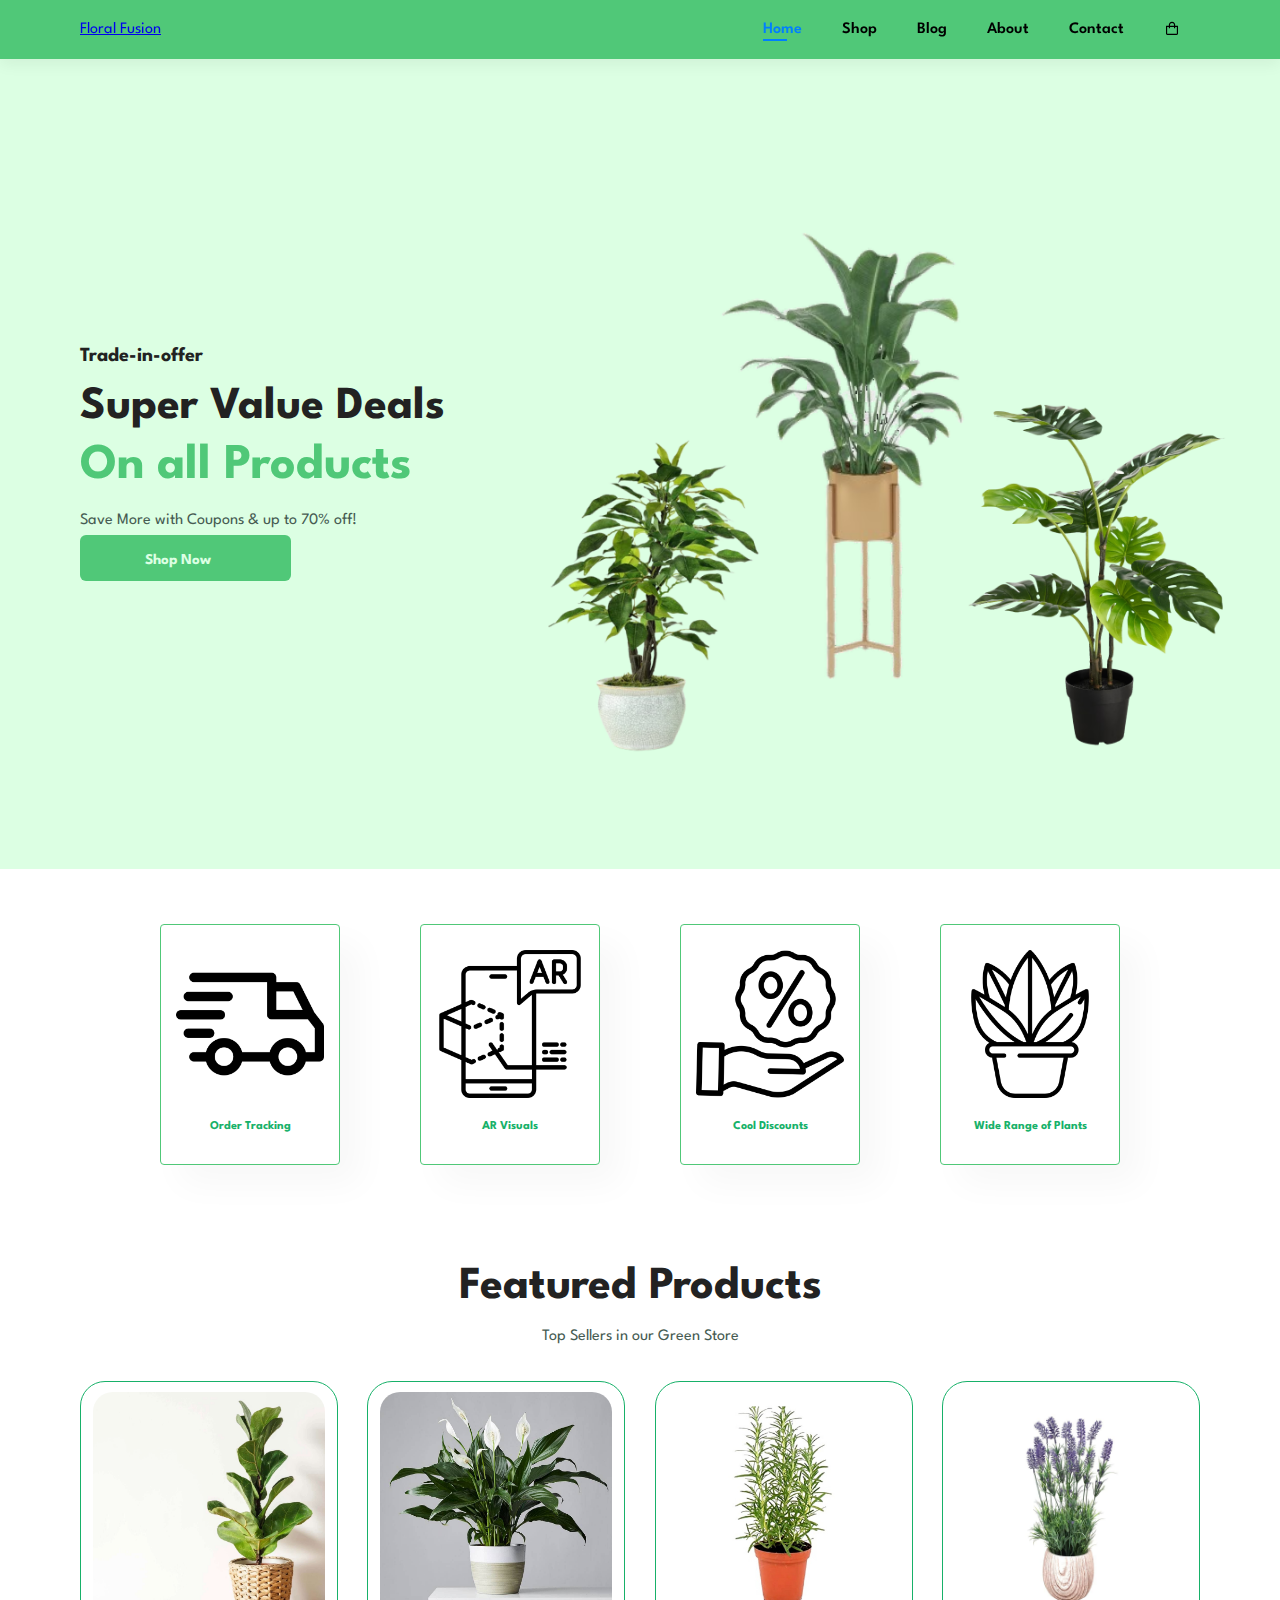
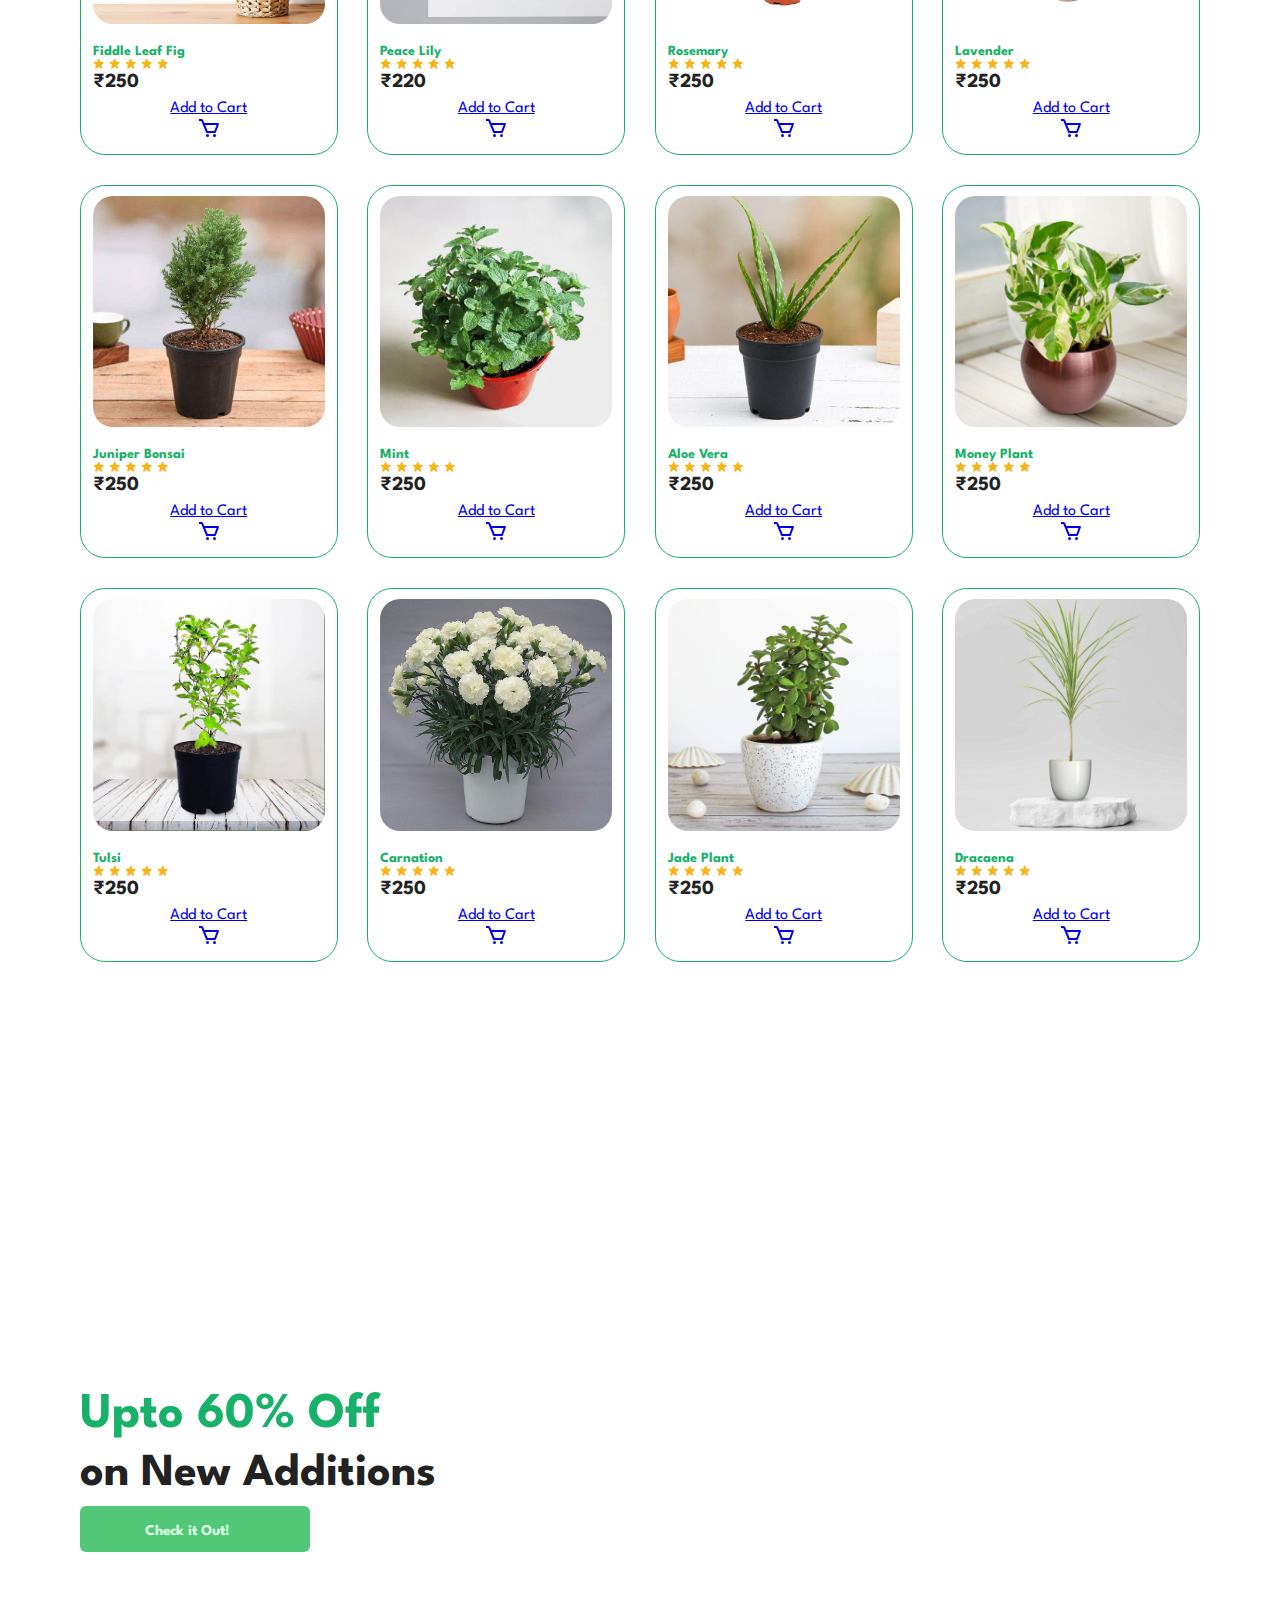
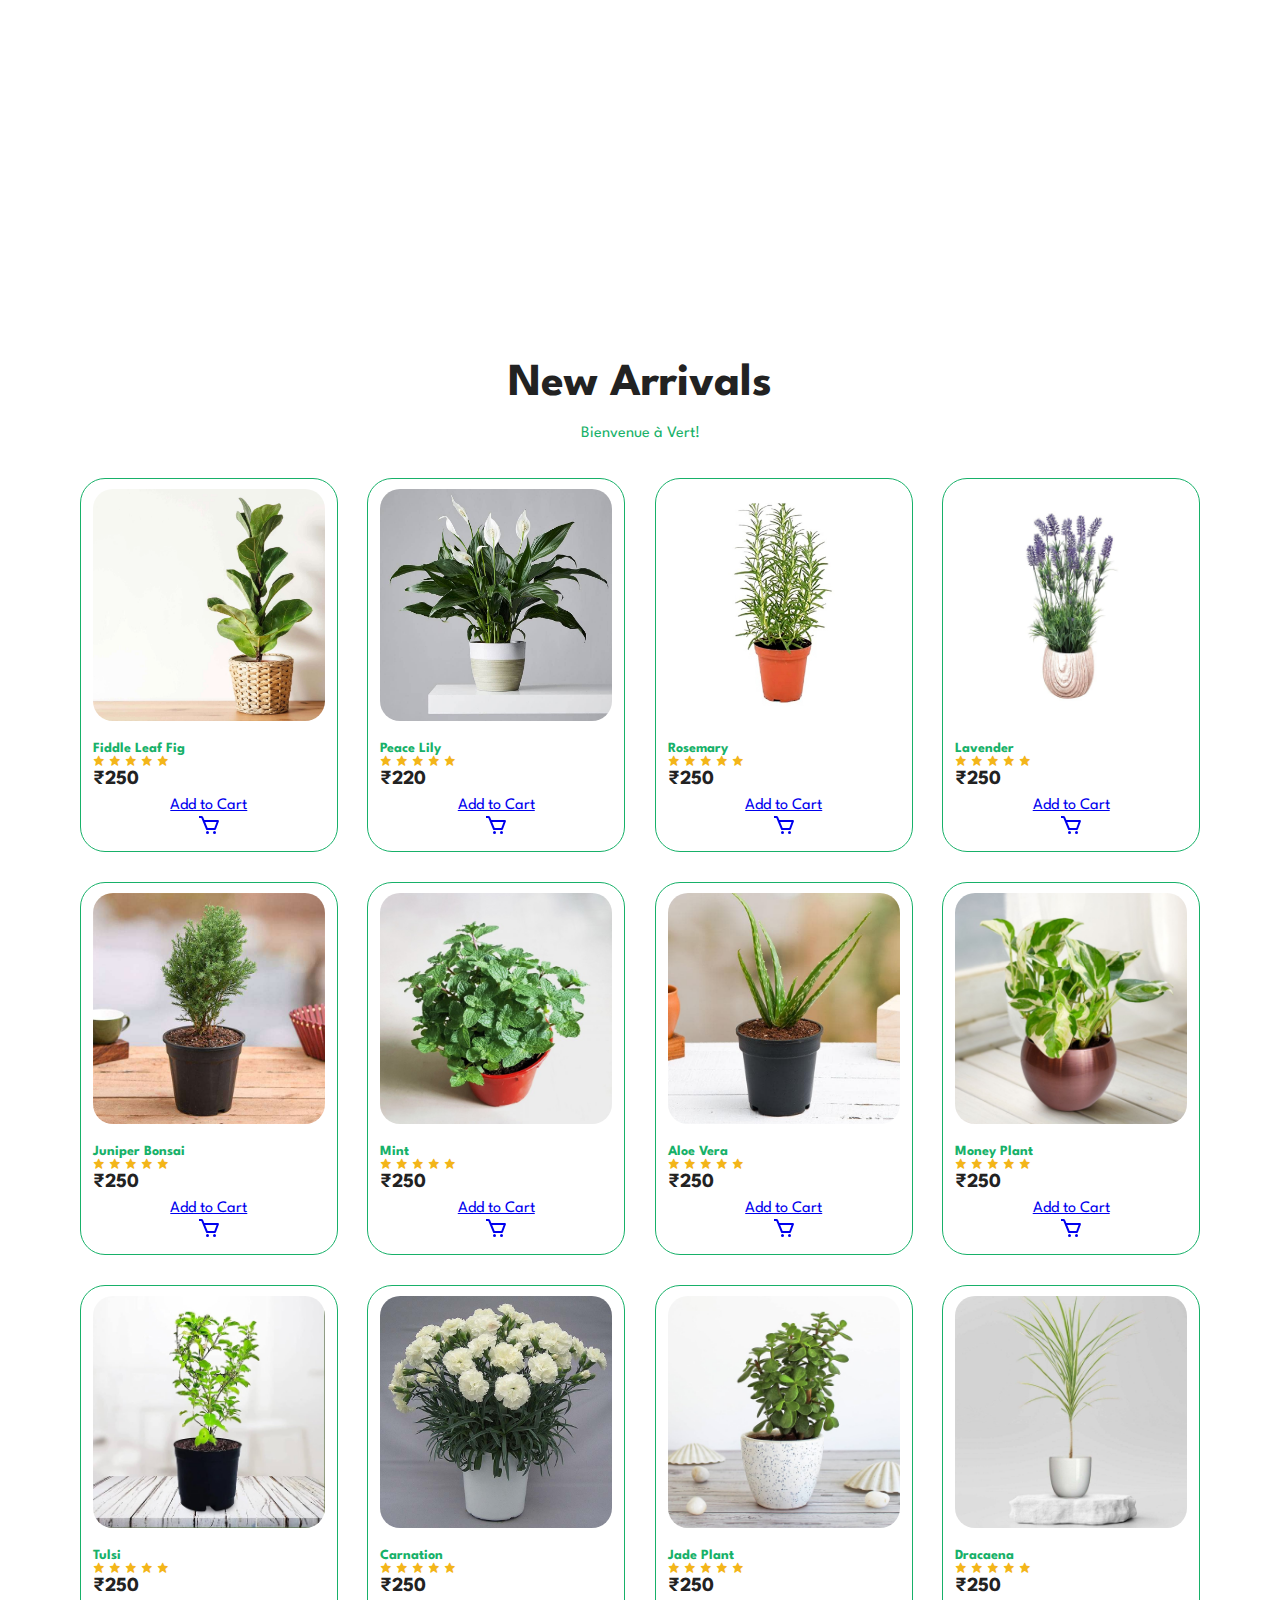
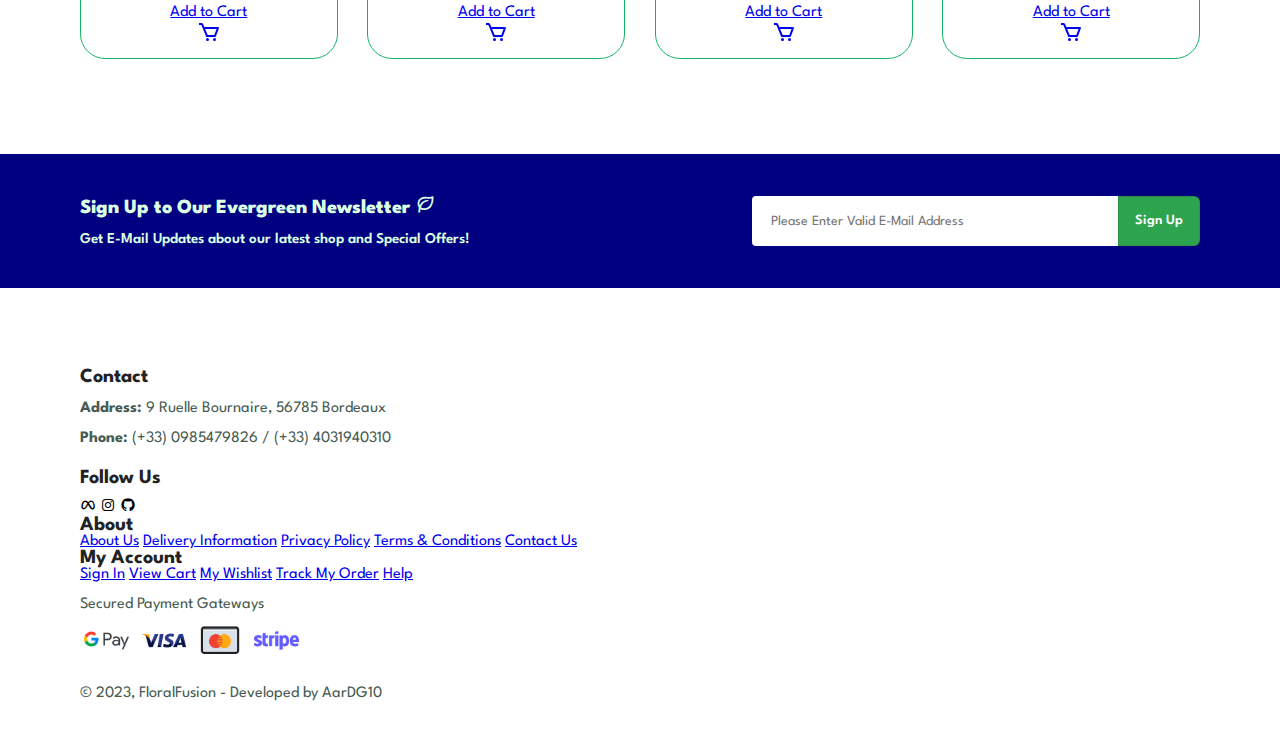
==== index.html @ 6af51155 "Landing Page Yet to be Updated (Footer Issues)" ====
<!DOCTYPE html>
<html lang="en">

<head>
    <meta charset="UTF-8">
    <meta name="viewport" content="width=device-width, initial-scale=1.0">
    <title>FloralFusion</title>
    <link rel="stylesheet" href="CSS/style.css">
    <link href='https://unpkg.com/boxicons@2.1.4/css/boxicons.min.css' rel='stylesheet'>
</head>

<body>
    <section id="header">
        <a href="#" class="logo">Floral Fusion</a> <!--Insert Logo Here-->
        <div>
            <ul id="navbar">
                <li><a class="active" href="index.html">Home</a></li>
                <li><a href="shop.html">Shop</a></li>
                <li><a href="blog.html">Blog</a></li>
                <li><a href="about.html">About</a></li>
                <li><a href="contact.html">Contact</a></li>
                <li><a href="cart.html"><i class='bx bx-shopping-bag'></i></a></li>
            </ul>
        </div>
    </section>
    <section id="hero" style="background-image: url(Images/Vert-home\ \(1\).png);">
        <h4>Trade-in-offer</h4>
        <h2>Super Value Deals</h2>
        <h1>On all Products</h1>
        <p>Save More with Coupons & up to 70% off!</p>
        <button>Shop Now</button>
    </section>
    <script src="JS/script.js"></script>
    <section id="feature" class="section-p1">
        <div class="fe-box">
            <img src="Images/delivery.png"> <!--Images Subject to change as per contriutors preference-->
            <h6>Order Tracking</h6>
        </div>
        <div class="fe-box">
            <img src="Images/augmented-reality.png">
            <h6>AR Visuals</h6>
        </div>
        <div class="fe-box">
            <img src="Images/offer.png">
            <h6>Cool Discounts</h6>
        </div>
        <div class="fe-box">
            <img src="Images/plant.png">
            <h6>Wide Range of Plants</h6>
        </div>
    </section>
    <section id="product1" class="section-p1">
        <h2>Featured Products</h2>
        <p>Top Sellers in our Green Store</p>
        <div class="pro-container">
            <div class="pro">
                <img src="Images/Plant-Items/Plant1.jpg">
                <div class="des">
                    <h5>Fiddle Leaf Fig</h5>
                    <div class="star">
                        <i class='bx bxs-star'></i>
                        <i class='bx bxs-star'></i>
                        <i class='bx bxs-star'></i>
                        <i class='bx bxs-star'></i>
                        <i class='bx bxs-star'></i>
                    </div>
                    <h4>₹250</h4>
                </div>
                <a href="#">Add to Cart<br><svg xmlns="http://www.w3.org/2000/svg" width="24" height="24" viewBox="0 0 24 24">   <!--Used Cart SVG-->
                        <path fill="currentColor"
                            d="M21.822 7.431A1 1 0 0 0 21 7H7.333L6.179 4.23A1.994 1.994 0 0 0 4.333 3H2v2h2.333l4.744 11.385A1 1 0 0 0 10 17h8c.417 0 .79-.259.937-.648l3-8a1 1 0 0 0-.115-.921zM17.307 15h-6.64l-2.5-6h11.39l-2.25 6z" />
                        <circle cx="10.5" cy="19.5" r="1.5" fill="currentColor" />
                        <circle cx="17.5" cy="19.5" r="1.5" fill="currentColor" />
                    </svg>
                </a>
            </div>
            <div class="pro">
                <img src="Images/Plant-Items/Plant2.jpg">
                <div class="des">
                    <h5>Peace Lily</h5>
                    <div class="star">
                        <i class='bx bxs-star'></i>
                        <i class='bx bxs-star'></i>
                        <i class='bx bxs-star'></i>
                        <i class='bx bxs-star'></i>
                        <i class='bx bxs-star'></i>
                    </div>
                    <h4>₹220</h4>
                </div>
                <a href="#">Add to Cart<br><svg xmlns="http://www.w3.org/2000/svg" width="24" height="24" viewBox="0 0 24 24">   <!--Used Cart SVG-->
                        <path fill="currentColor"
                            d="M21.822 7.431A1 1 0 0 0 21 7H7.333L6.179 4.23A1.994 1.994 0 0 0 4.333 3H2v2h2.333l4.744 11.385A1 1 0 0 0 10 17h8c.417 0 .79-.259.937-.648l3-8a1 1 0 0 0-.115-.921zM17.307 15h-6.64l-2.5-6h11.39l-2.25 6z" />
                        <circle cx="10.5" cy="19.5" r="1.5" fill="currentColor" />
                        <circle cx="17.5" cy="19.5" r="1.5" fill="currentColor" />
                    </svg>
                </a>
            </div>
            <div class="pro">
                <img src="Images/Plant-Items/Plant3.jpg">
                <div class="des">
                    <h5>Rosemary</h5>
                    <div class="star">
                        <i class='bx bxs-star'></i>
                        <i class='bx bxs-star'></i>
                        <i class='bx bxs-star'></i>
                        <i class='bx bxs-star'></i>
                        <i class='bx bxs-star'></i>
                    </div>
                    <h4>₹250</h4>
                </div>
                <a href="#">Add to Cart<br><svg xmlns="http://www.w3.org/2000/svg" width="24" height="24" viewBox="0 0 24 24">   <!--Used Cart SVG-->
                        <path fill="currentColor"
                            d="M21.822 7.431A1 1 0 0 0 21 7H7.333L6.179 4.23A1.994 1.994 0 0 0 4.333 3H2v2h2.333l4.744 11.385A1 1 0 0 0 10 17h8c.417 0 .79-.259.937-.648l3-8a1 1 0 0 0-.115-.921zM17.307 15h-6.64l-2.5-6h11.39l-2.25 6z" />
                        <circle cx="10.5" cy="19.5" r="1.5" fill="currentColor" />
                        <circle cx="17.5" cy="19.5" r="1.5" fill="currentColor" />
                    </svg>
                </a>
            </div>
            <div class="pro">
                <img src="Images/Plant-Items/Plant4.jpg">
                <div class="des">
                    <h5>Lavender</h5>
                    <div class="star">
                        <i class='bx bxs-star'></i>
                        <i class='bx bxs-star'></i>
                        <i class='bx bxs-star'></i>
                        <i class='bx bxs-star'></i>
                        <i class='bx bxs-star'></i>
                    </div>
                    <h4>₹250</h4>
                </div>
                <a href="#">Add to Cart<br><svg xmlns="http://www.w3.org/2000/svg" width="24" height="24" viewBox="0 0 24 24">   <!--Used Cart SVG-->
                        <path fill="currentColor"
                            d="M21.822 7.431A1 1 0 0 0 21 7H7.333L6.179 4.23A1.994 1.994 0 0 0 4.333 3H2v2h2.333l4.744 11.385A1 1 0 0 0 10 17h8c.417 0 .79-.259.937-.648l3-8a1 1 0 0 0-.115-.921zM17.307 15h-6.64l-2.5-6h11.39l-2.25 6z" />
                        <circle cx="10.5" cy="19.5" r="1.5" fill="currentColor" />
                        <circle cx="17.5" cy="19.5" r="1.5" fill="currentColor" />
                    </svg>
                </a>
            </div>
            <div class="pro">
                <img src="Images/Plant-Items/Plant5.jpg">
                <div class="des">
                    <h5>Juniper Bonsai</h5>
                    <div class="star">
                        <i class='bx bxs-star'></i>
                        <i class='bx bxs-star'></i>
                        <i class='bx bxs-star'></i>
                        <i class='bx bxs-star'></i>
                        <i class='bx bxs-star'></i>
                    </div>
                    <h4>₹250</h4>
                </div>
                <a href="#">Add to Cart<br><svg xmlns="http://www.w3.org/2000/svg" width="24" height="24" viewBox="0 0 24 24">   <!--Used Cart SVG-->
                        <path fill="currentColor"
                            d="M21.822 7.431A1 1 0 0 0 21 7H7.333L6.179 4.23A1.994 1.994 0 0 0 4.333 3H2v2h2.333l4.744 11.385A1 1 0 0 0 10 17h8c.417 0 .79-.259.937-.648l3-8a1 1 0 0 0-.115-.921zM17.307 15h-6.64l-2.5-6h11.39l-2.25 6z" />
                        <circle cx="10.5" cy="19.5" r="1.5" fill="currentColor" />
                        <circle cx="17.5" cy="19.5" r="1.5" fill="currentColor" />
                    </svg>
                </a>
            </div>
            <div class="pro">
                <img src="Images/Plant-Items/Plant6.jpg">
                <div class="des">
                    <h5>Mint</h5>
                    <div class="star">
                        <i class='bx bxs-star'></i>
                        <i class='bx bxs-star'></i>
                        <i class='bx bxs-star'></i>
                        <i class='bx bxs-star'></i>
                        <i class='bx bxs-star'></i>
                    </div>
                    <h4>₹250</h4>
                </div>
                <a href="#">Add to Cart<br><svg xmlns="http://www.w3.org/2000/svg" width="24" height="24" viewBox="0 0 24 24">   <!--Used Cart SVG-->
                        <path fill="currentColor"
                            d="M21.822 7.431A1 1 0 0 0 21 7H7.333L6.179 4.23A1.994 1.994 0 0 0 4.333 3H2v2h2.333l4.744 11.385A1 1 0 0 0 10 17h8c.417 0 .79-.259.937-.648l3-8a1 1 0 0 0-.115-.921zM17.307 15h-6.64l-2.5-6h11.39l-2.25 6z" />
                        <circle cx="10.5" cy="19.5" r="1.5" fill="currentColor" />
                        <circle cx="17.5" cy="19.5" r="1.5" fill="currentColor" />
                    </svg>
                </a>
            </div>
            <div class="pro">
                <img src="Images/Plant-Items/Plant7.jpg">
                <div class="des">
                    <h5>Aloe Vera</h5>
                    <div class="star">
                        <i class='bx bxs-star'></i>
                        <i class='bx bxs-star'></i>
                        <i class='bx bxs-star'></i>
                        <i class='bx bxs-star'></i>
                        <i class='bx bxs-star'></i>
                    </div>
                    <h4>₹250</h4>
                </div>
                <a href="#">Add to Cart<br><svg xmlns="http://www.w3.org/2000/svg" width="24" height="24" viewBox="0 0 24 24">   <!--Used Cart SVG-->
                        <path fill="currentColor"
                            d="M21.822 7.431A1 1 0 0 0 21 7H7.333L6.179 4.23A1.994 1.994 0 0 0 4.333 3H2v2h2.333l4.744 11.385A1 1 0 0 0 10 17h8c.417 0 .79-.259.937-.648l3-8a1 1 0 0 0-.115-.921zM17.307 15h-6.64l-2.5-6h11.39l-2.25 6z" />
                        <circle cx="10.5" cy="19.5" r="1.5" fill="currentColor" />
                        <circle cx="17.5" cy="19.5" r="1.5" fill="currentColor" />
                    </svg>
                </a>
            </div>
            <div class="pro">
                <img src="Images/Plant-Items/Plant8.jpg">
                <div class="des">
                    <h5>Money Plant</h5>
                    <div class="star">
                        <i class='bx bxs-star'></i>
                        <i class='bx bxs-star'></i>
                        <i class='bx bxs-star'></i>
                        <i class='bx bxs-star'></i>
                        <i class='bx bxs-star'></i>
                    </div>
                    <h4>₹250</h4>
                </div>
                <a href="#">Add to Cart<br><svg xmlns="http://www.w3.org/2000/svg" width="24" height="24" viewBox="0 0 24 24">   <!--Used Cart SVG-->
                        <path fill="currentColor"
                            d="M21.822 7.431A1 1 0 0 0 21 7H7.333L6.179 4.23A1.994 1.994 0 0 0 4.333 3H2v2h2.333l4.744 11.385A1 1 0 0 0 10 17h8c.417 0 .79-.259.937-.648l3-8a1 1 0 0 0-.115-.921zM17.307 15h-6.64l-2.5-6h11.39l-2.25 6z" />
                        <circle cx="10.5" cy="19.5" r="1.5" fill="currentColor" />
                        <circle cx="17.5" cy="19.5" r="1.5" fill="currentColor" />
                    </svg>
                </a>
            </div>
            <div class="pro">
                <img src="Images/Plant-Items/Plant9.jpg">
                <div class="des">
                    <h5>Tulsi</h5>
                    <div class="star">
                        <i class='bx bxs-star'></i>
                        <i class='bx bxs-star'></i>
                        <i class='bx bxs-star'></i>
                        <i class='bx bxs-star'></i>
                        <i class='bx bxs-star'></i>
                    </div>
                    <h4>₹250</h4>
                </div>
                <a href="#">Add to Cart<br><svg xmlns="http://www.w3.org/2000/svg" width="24" height="24" viewBox="0 0 24 24">   <!--Used Cart SVG-->
                        <path fill="currentColor"
                            d="M21.822 7.431A1 1 0 0 0 21 7H7.333L6.179 4.23A1.994 1.994 0 0 0 4.333 3H2v2h2.333l4.744 11.385A1 1 0 0 0 10 17h8c.417 0 .79-.259.937-.648l3-8a1 1 0 0 0-.115-.921zM17.307 15h-6.64l-2.5-6h11.39l-2.25 6z" />
                        <circle cx="10.5" cy="19.5" r="1.5" fill="currentColor" />
                        <circle cx="17.5" cy="19.5" r="1.5" fill="currentColor" />
                    </svg>
                </a>
            </div>
            <div class="pro">
                <img src="Images/Plant-Items/Plant10.jpg">
                <div class="des">
                    <h5>Carnation</h5>
                    <div class="star">
                        <i class='bx bxs-star'></i>
                        <i class='bx bxs-star'></i>
                        <i class='bx bxs-star'></i>
                        <i class='bx bxs-star'></i>
                        <i class='bx bxs-star'></i>
                    </div>
                    <h4>₹250</h4>
                </div>
                <a href="#">Add to Cart<br><svg xmlns="http://www.w3.org/2000/svg" width="24" height="24" viewBox="0 0 24 24">   <!--Used Cart SVG-->
                        <path fill="currentColor"
                            d="M21.822 7.431A1 1 0 0 0 21 7H7.333L6.179 4.23A1.994 1.994 0 0 0 4.333 3H2v2h2.333l4.744 11.385A1 1 0 0 0 10 17h8c.417 0 .79-.259.937-.648l3-8a1 1 0 0 0-.115-.921zM17.307 15h-6.64l-2.5-6h11.39l-2.25 6z" />
                        <circle cx="10.5" cy="19.5" r="1.5" fill="currentColor" />
                        <circle cx="17.5" cy="19.5" r="1.5" fill="currentColor" />
                    </svg>
                </a>
            </div>
            <div class="pro">
                <img src="Images/Plant-Items/Plant11.jpg">
                <div class="des">
                    <h5>Jade Plant</h5>
                    <div class="star">
                        <i class='bx bxs-star'></i>
                        <i class='bx bxs-star'></i>
                        <i class='bx bxs-star'></i>
                        <i class='bx bxs-star'></i>
                        <i class='bx bxs-star'></i>
                    </div>
                    <h4>₹250</h4>
                </div>
                <a href="#">Add to Cart<br><svg xmlns="http://www.w3.org/2000/svg" width="24" height="24" viewBox="0 0 24 24">   <!--Used Cart SVG-->
                        <path fill="currentColor"
                            d="M21.822 7.431A1 1 0 0 0 21 7H7.333L6.179 4.23A1.994 1.994 0 0 0 4.333 3H2v2h2.333l4.744 11.385A1 1 0 0 0 10 17h8c.417 0 .79-.259.937-.648l3-8a1 1 0 0 0-.115-.921zM17.307 15h-6.64l-2.5-6h11.39l-2.25 6z" />
                        <circle cx="10.5" cy="19.5" r="1.5" fill="currentColor" />
                        <circle cx="17.5" cy="19.5" r="1.5" fill="currentColor" />
                    </svg>
                </a>
            </div>
            <div class="pro">
                <img src="Images/Plant-Items/Plant12.jpg">
                <div class="des">
                    <h5>Dracaena</h5>
                    <div class="star">
                        <i class='bx bxs-star'></i>
                        <i class='bx bxs-star'></i>
                        <i class='bx bxs-star'></i>
                        <i class='bx bxs-star'></i>
                        <i class='bx bxs-star'></i>
                    </div>
                    <h4>₹250</h4>
                </div>
                <a href="#">Add to Cart<br><svg xmlns="http://www.w3.org/2000/svg" width="24" height="24" viewBox="0 0 24 24">   <!--Used Cart SVG-->
                        <path fill="currentColor"
                            d="M21.822 7.431A1 1 0 0 0 21 7H7.333L6.179 4.23A1.994 1.994 0 0 0 4.333 3H2v2h2.333l4.744 11.385A1 1 0 0 0 10 17h8c.417 0 .79-.259.937-.648l3-8a1 1 0 0 0-.115-.921zM17.307 15h-6.64l-2.5-6h11.39l-2.25 6z" />
                        <circle cx="10.5" cy="19.5" r="1.5" fill="currentColor" />
                        <circle cx="17.5" cy="19.5" r="1.5" fill="currentColor" />
                    </svg>
                </a>
            </div>
        </div>
    </section>
    <section id="hero1" style="background-image: url(Images/New-Additions.png);">
        <h1>Upto 60% Off</h1>
        <h2>on New Additions</h2>
        <button>Check it Out!</button>
    </section>
    <section id="product1" class="section-p1">
        <h2>New Arrivals</h2>
        <p style="color:var(--dvert);">Bienvenue à Vert!</p>
        <div class="pro-container">
            <div class="pro">
                <img src="Images/Plant-Items/Plant1.jpg">
                <div class="des">
                    <h5>Fiddle Leaf Fig</h5>
                    <div class="star">
                        <i class='bx bxs-star'></i>
                        <i class='bx bxs-star'></i>
                        <i class='bx bxs-star'></i>
                        <i class='bx bxs-star'></i>
                        <i class='bx bxs-star'></i>
                    </div>
                    <h4>₹250</h4>
                </div>
                <a href="#">Add to Cart<br><svg xmlns="http://www.w3.org/2000/svg" width="24" height="24" viewBox="0 0 24 24">   <!--Used Cart SVG-->
                        <path fill="currentColor"
                            d="M21.822 7.431A1 1 0 0 0 21 7H7.333L6.179 4.23A1.994 1.994 0 0 0 4.333 3H2v2h2.333l4.744 11.385A1 1 0 0 0 10 17h8c.417 0 .79-.259.937-.648l3-8a1 1 0 0 0-.115-.921zM17.307 15h-6.64l-2.5-6h11.39l-2.25 6z" />
                        <circle cx="10.5" cy="19.5" r="1.5" fill="currentColor" />
                        <circle cx="17.5" cy="19.5" r="1.5" fill="currentColor" />
                    </svg>
                </a>
            </div>
            <div class="pro">
                <img src="Images/Plant-Items/Plant2.jpg">
                <div class="des">
                    <h5>Peace Lily</h5>
                    <div class="star">
                        <i class='bx bxs-star'></i>
                        <i class='bx bxs-star'></i>
                        <i class='bx bxs-star'></i>
                        <i class='bx bxs-star'></i>
                        <i class='bx bxs-star'></i>
                    </div>
                    <h4>₹220</h4>
                </div>
                <a href="#">Add to Cart<br><svg xmlns="http://www.w3.org/2000/svg" width="24" height="24" viewBox="0 0 24 24">   <!--Used Cart SVG-->
                        <path fill="currentColor"
                            d="M21.822 7.431A1 1 0 0 0 21 7H7.333L6.179 4.23A1.994 1.994 0 0 0 4.333 3H2v2h2.333l4.744 11.385A1 1 0 0 0 10 17h8c.417 0 .79-.259.937-.648l3-8a1 1 0 0 0-.115-.921zM17.307 15h-6.64l-2.5-6h11.39l-2.25 6z" />
                        <circle cx="10.5" cy="19.5" r="1.5" fill="currentColor" />
                        <circle cx="17.5" cy="19.5" r="1.5" fill="currentColor" />
                    </svg>
                </a>
            </div>
            <div class="pro">
                <img src="Images/Plant-Items/Plant3.jpg">
                <div class="des">
                    <h5>Rosemary</h5>
                    <div class="star">
                        <i class='bx bxs-star'></i>
                        <i class='bx bxs-star'></i>
                        <i class='bx bxs-star'></i>
                        <i class='bx bxs-star'></i>
                        <i class='bx bxs-star'></i>
                    </div>
                    <h4>₹250</h4>
                </div>
                <a href="#">Add to Cart<br><svg xmlns="http://www.w3.org/2000/svg" width="24" height="24" viewBox="0 0 24 24">   <!--Used Cart SVG-->
                        <path fill="currentColor"
                            d="M21.822 7.431A1 1 0 0 0 21 7H7.333L6.179 4.23A1.994 1.994 0 0 0 4.333 3H2v2h2.333l4.744 11.385A1 1 0 0 0 10 17h8c.417 0 .79-.259.937-.648l3-8a1 1 0 0 0-.115-.921zM17.307 15h-6.64l-2.5-6h11.39l-2.25 6z" />
                        <circle cx="10.5" cy="19.5" r="1.5" fill="currentColor" />
                        <circle cx="17.5" cy="19.5" r="1.5" fill="currentColor" />
                    </svg>
                </a>
            </div>
            <div class="pro">
                <img src="Images/Plant-Items/Plant4.jpg">
                <div class="des">
                    <h5>Lavender</h5>
                    <div class="star">
                        <i class='bx bxs-star'></i>
                        <i class='bx bxs-star'></i>
                        <i class='bx bxs-star'></i>
                        <i class='bx bxs-star'></i>
                        <i class='bx bxs-star'></i>
                    </div>
                    <h4>₹250</h4>
                </div>
                <a href="#">Add to Cart<br><svg xmlns="http://www.w3.org/2000/svg" width="24" height="24" viewBox="0 0 24 24">   <!--Used Cart SVG-->
                        <path fill="currentColor"
                            d="M21.822 7.431A1 1 0 0 0 21 7H7.333L6.179 4.23A1.994 1.994 0 0 0 4.333 3H2v2h2.333l4.744 11.385A1 1 0 0 0 10 17h8c.417 0 .79-.259.937-.648l3-8a1 1 0 0 0-.115-.921zM17.307 15h-6.64l-2.5-6h11.39l-2.25 6z" />
                        <circle cx="10.5" cy="19.5" r="1.5" fill="currentColor" />
                        <circle cx="17.5" cy="19.5" r="1.5" fill="currentColor" />
                    </svg>
                </a>
            </div>
            <div class="pro">
                <img src="Images/Plant-Items/Plant5.jpg">
                <div class="des">
                    <h5>Juniper Bonsai</h5>
                    <div class="star">
                        <i class='bx bxs-star'></i>
                        <i class='bx bxs-star'></i>
                        <i class='bx bxs-star'></i>
                        <i class='bx bxs-star'></i>
                        <i class='bx bxs-star'></i>
                    </div>
                    <h4>₹250</h4>
                </div>
                <a href="#">Add to Cart<br><svg xmlns="http://www.w3.org/2000/svg" width="24" height="24" viewBox="0 0 24 24">   <!--Used Cart SVG-->
                        <path fill="currentColor"
                            d="M21.822 7.431A1 1 0 0 0 21 7H7.333L6.179 4.23A1.994 1.994 0 0 0 4.333 3H2v2h2.333l4.744 11.385A1 1 0 0 0 10 17h8c.417 0 .79-.259.937-.648l3-8a1 1 0 0 0-.115-.921zM17.307 15h-6.64l-2.5-6h11.39l-2.25 6z" />
                        <circle cx="10.5" cy="19.5" r="1.5" fill="currentColor" />
                        <circle cx="17.5" cy="19.5" r="1.5" fill="currentColor" />
                    </svg>
                </a>
            </div>
            <div class="pro">
                <img src="Images/Plant-Items/Plant6.jpg">
                <div class="des">
                    <h5>Mint</h5>
                    <div class="star">
                        <i class='bx bxs-star'></i>
                        <i class='bx bxs-star'></i>
                        <i class='bx bxs-star'></i>
                        <i class='bx bxs-star'></i>
                        <i class='bx bxs-star'></i>
                    </div>
                    <h4>₹250</h4>
                </div>
                <a href="#">Add to Cart<br><svg xmlns="http://www.w3.org/2000/svg" width="24" height="24" viewBox="0 0 24 24">   <!--Used Cart SVG-->
                        <path fill="currentColor"
                            d="M21.822 7.431A1 1 0 0 0 21 7H7.333L6.179 4.23A1.994 1.994 0 0 0 4.333 3H2v2h2.333l4.744 11.385A1 1 0 0 0 10 17h8c.417 0 .79-.259.937-.648l3-8a1 1 0 0 0-.115-.921zM17.307 15h-6.64l-2.5-6h11.39l-2.25 6z" />
                        <circle cx="10.5" cy="19.5" r="1.5" fill="currentColor" />
                        <circle cx="17.5" cy="19.5" r="1.5" fill="currentColor" />
                    </svg>
                </a>
            </div>
            <div class="pro">
                <img src="Images/Plant-Items/Plant7.jpg">
                <div class="des">
                    <h5>Aloe Vera</h5>
                    <div class="star">
                        <i class='bx bxs-star'></i>
                        <i class='bx bxs-star'></i>
                        <i class='bx bxs-star'></i>
                        <i class='bx bxs-star'></i>
                        <i class='bx bxs-star'></i>
                    </div>
                    <h4>₹250</h4>
                </div>
                <a href="#">Add to Cart<br><svg xmlns="http://www.w3.org/2000/svg" width="24" height="24" viewBox="0 0 24 24">   <!--Used Cart SVG-->
                        <path fill="currentColor"
                            d="M21.822 7.431A1 1 0 0 0 21 7H7.333L6.179 4.23A1.994 1.994 0 0 0 4.333 3H2v2h2.333l4.744 11.385A1 1 0 0 0 10 17h8c.417 0 .79-.259.937-.648l3-8a1 1 0 0 0-.115-.921zM17.307 15h-6.64l-2.5-6h11.39l-2.25 6z" />
                        <circle cx="10.5" cy="19.5" r="1.5" fill="currentColor" />
                        <circle cx="17.5" cy="19.5" r="1.5" fill="currentColor" />
                    </svg>
                </a>
            </div>
            <div class="pro">
                <img src="Images/Plant-Items/Plant8.jpg">
                <div class="des">
                    <h5>Money Plant</h5>
                    <div class="star">
                        <i class='bx bxs-star'></i>
                        <i class='bx bxs-star'></i>
                        <i class='bx bxs-star'></i>
                        <i class='bx bxs-star'></i>
                        <i class='bx bxs-star'></i>
                    </div>
                    <h4>₹250</h4>
                </div>
                <a href="#">Add to Cart<br><svg xmlns="http://www.w3.org/2000/svg" width="24" height="24" viewBox="0 0 24 24">   <!--Used Cart SVG-->
                        <path fill="currentColor"
                            d="M21.822 7.431A1 1 0 0 0 21 7H7.333L6.179 4.23A1.994 1.994 0 0 0 4.333 3H2v2h2.333l4.744 11.385A1 1 0 0 0 10 17h8c.417 0 .79-.259.937-.648l3-8a1 1 0 0 0-.115-.921zM17.307 15h-6.64l-2.5-6h11.39l-2.25 6z" />
                        <circle cx="10.5" cy="19.5" r="1.5" fill="currentColor" />
                        <circle cx="17.5" cy="19.5" r="1.5" fill="currentColor" />
                    </svg>
                </a>
            </div>
            <div class="pro">
                <img src="Images/Plant-Items/Plant9.jpg">
                <div class="des">
                    <h5>Tulsi</h5>
                    <div class="star">
                        <i class='bx bxs-star'></i>
                        <i class='bx bxs-star'></i>
                        <i class='bx bxs-star'></i>
                        <i class='bx bxs-star'></i>
                        <i class='bx bxs-star'></i>
                    </div>
                    <h4>₹250</h4>
                </div>
                <a href="#">Add to Cart<br><svg xmlns="http://www.w3.org/2000/svg" width="24" height="24" viewBox="0 0 24 24">   <!--Used Cart SVG-->
                        <path fill="currentColor"
                            d="M21.822 7.431A1 1 0 0 0 21 7H7.333L6.179 4.23A1.994 1.994 0 0 0 4.333 3H2v2h2.333l4.744 11.385A1 1 0 0 0 10 17h8c.417 0 .79-.259.937-.648l3-8a1 1 0 0 0-.115-.921zM17.307 15h-6.64l-2.5-6h11.39l-2.25 6z" />
                        <circle cx="10.5" cy="19.5" r="1.5" fill="currentColor" />
                        <circle cx="17.5" cy="19.5" r="1.5" fill="currentColor" />
                    </svg>
                </a>
            </div>
            <div class="pro">
                <img src="Images/Plant-Items/Plant10.jpg">
                <div class="des">
                    <h5>Carnation</h5>
                    <div class="star">
                        <i class='bx bxs-star'></i>
                        <i class='bx bxs-star'></i>
                        <i class='bx bxs-star'></i>
                        <i class='bx bxs-star'></i>
                        <i class='bx bxs-star'></i>
                    </div>
                    <h4>₹250</h4>
                </div>
                <a href="#">Add to Cart<br><svg xmlns="http://www.w3.org/2000/svg" width="24" height="24" viewBox="0 0 24 24">   <!--Used Cart SVG-->
                        <path fill="currentColor"
                            d="M21.822 7.431A1 1 0 0 0 21 7H7.333L6.179 4.23A1.994 1.994 0 0 0 4.333 3H2v2h2.333l4.744 11.385A1 1 0 0 0 10 17h8c.417 0 .79-.259.937-.648l3-8a1 1 0 0 0-.115-.921zM17.307 15h-6.64l-2.5-6h11.39l-2.25 6z" />
                        <circle cx="10.5" cy="19.5" r="1.5" fill="currentColor" />
                        <circle cx="17.5" cy="19.5" r="1.5" fill="currentColor" />
                    </svg>
                </a>
            </div>
            <div class="pro">
                <img src="Images/Plant-Items/Plant11.jpg">
                <div class="des">
                    <h5>Jade Plant</h5>
                    <div class="star">
                        <i class='bx bxs-star'></i>
                        <i class='bx bxs-star'></i>
                        <i class='bx bxs-star'></i>
                        <i class='bx bxs-star'></i>
                        <i class='bx bxs-star'></i>
                    </div>
                    <h4>₹250</h4>
                </div>
                <a href="#">Add to Cart<br><svg xmlns="http://www.w3.org/2000/svg" width="24" height="24" viewBox="0 0 24 24">   <!--Used Cart SVG-->
                        <path fill="currentColor"
                            d="M21.822 7.431A1 1 0 0 0 21 7H7.333L6.179 4.23A1.994 1.994 0 0 0 4.333 3H2v2h2.333l4.744 11.385A1 1 0 0 0 10 17h8c.417 0 .79-.259.937-.648l3-8a1 1 0 0 0-.115-.921zM17.307 15h-6.64l-2.5-6h11.39l-2.25 6z" />
                        <circle cx="10.5" cy="19.5" r="1.5" fill="currentColor" />
                        <circle cx="17.5" cy="19.5" r="1.5" fill="currentColor" />
                    </svg>
                </a>
            </div>
            <div class="pro">
                <img src="Images/Plant-Items/Plant12.jpg">
                <div class="des">
                    <h5>Dracaena</h5>
                    <div class="star">
                        <i class='bx bxs-star'></i>
                        <i class='bx bxs-star'></i>
                        <i class='bx bxs-star'></i>
                        <i class='bx bxs-star'></i>
                        <i class='bx bxs-star'></i>
                    </div>
                    <h4>₹250</h4>
                </div>
                <a href="#">Add to Cart<br><svg xmlns="http://www.w3.org/2000/svg" width="24" height="24" viewBox="0 0 24 24">   <!--Used Cart SVG-->
                        <path fill="currentColor"
                            d="M21.822 7.431A1 1 0 0 0 21 7H7.333L6.179 4.23A1.994 1.994 0 0 0 4.333 3H2v2h2.333l4.744 11.385A1 1 0 0 0 10 17h8c.417 0 .79-.259.937-.648l3-8a1 1 0 0 0-.115-.921zM17.307 15h-6.64l-2.5-6h11.39l-2.25 6z" />
                        <circle cx="10.5" cy="19.5" r="1.5" fill="currentColor" />
                        <circle cx="17.5" cy="19.5" r="1.5" fill="currentColor" />
                    </svg>
                </a>
            </div>
        </div>
    </section> <!--New Arrival Section Complete-->
    <!--Adding banner (Depicting types of plants we sell)-->
    <!-- <section id="banner3">
        <div class="banner-box" style="background-image: url(Images/Plant-Items/Ayurved-plant.jpg);">
            <h2>Ayurvedic Plants</h2>
        </div>
        <div class="banner-box" style="background-image: url(Images/Plant-Items/Ayurved-plant.jpg);">
            <h2>Ayurvedic Plants</h2>
        </div>
        <div class="banner-box" style="background-image: url(Images/Plant-Items/Ayurved-plant.jpg);">
            <h2>Ayurvedic Plants</h2>
        </div>
    </section> --> <!--Idea Scrapped due to insufficient Images-->
    <section id="news"  class="section-p1 section-m1">
        <div class="news-text">
            <h3>Sign Up to Our Evergreen Newsletter <i class='bx bx-leaf'></i></h2>
            <p>Get E-Mail Updates about our latest shop and <span>Special Offers!</span></p>
        </div>
        <div class="form">
            <input type="text" placeholder="Please Enter Valid E-Mail Address"/>
            <button class="button-5" role="button">Sign Up</button>
        </div>
    </section>
    <footer class="section-p1">
        <div class="col">
            <!-- <img src=""> -->
            <h4>Contact</h4>
            <p><strong>Address:</strong> 9 Ruelle Bournaire, 56785 Bordeaux</p>
            <p style="margin-bottom: 2%;"><strong>Phone:</strong> (+33) 0985479826 / (+33) 4031940310 </p>
            <div class="follow">
                <h4 style="margin-bottom: 10px">Follow Us</h4>
                <div class="icon">
                    <i class='bx bxl-meta'></i>
                    <i class='bx bxl-instagram' ></i>
                    <i class='bx bxl-github'></i>
                </div>
            </div>
        </div>
        <div class="col">
            <h4>About</h4>
            <a href="#">About Us</a> 
            <a href="#">Delivery Information</a>
            <a href="#">Privacy Policy</a>
            <a href="#">Terms & Conditions</a>
            <a href="#">Contact Us</a>
        </div>
        <div class="col">
            <h4>My Account</h4>
            <a href="#">Sign In</a> 
            <a href="#">View Cart</a>
            <a href="#">My Wishlist</a>
            <a href="#">Track My Order</a>
            <a href="#">Help</a>
        </div>
        <div class="col-install">
            <p>Secured Payment Gateways</p>
            <img src="Images/google-pay.png" width="4%" height="4%">
            <img src="Images/visa.png" width="4%" height="4%">
            <img src="Images/card.png" width="4%" height="4%">
            <img src="Images/stripe.png" width="4%" height="4%">
        </div>
        <div class="copyright">
            <p>&#169; 2023, FloralFusion - Developed by AarDG10</p>
        </div>
    </footer>
</body>

</html>
---- CSS/style.css ----
@import url('https://fonts.googleapis.com/css2?family=Spartan:wght@100;200;300;400;500;600;700;800;900&display=swap');
* {  /*General CSS*/
    margin:0;
    padding:0;
    box-sizing: border-box;
    font-family: 'Spartan', sans-serif;
}

:root{   /*root css created for code reusablitity and coding efficiency*/
    --bgcolor: #50C878;
    --navtexcolor:#007FFF;
    --sec-color:#DCFFE3;
    --dvert:#17B169;
    --newsbg:#000080;
}

h1{
    font-size:50px;
    line-height:64px;
    color:#222;
}

h2{
    font-size:46px;
    line-height: 54px;
    color:#222;
}

h4{
    font-size: 20px;
    color:#222;
}

h6{
    font-weight:700;
    font-size: 12px;
}

p{
    font-size: 16px;
    color:#465b52;
    margin: 15px 0 2px 0;
}

.section-p1{
    padding: 40px 80px;
}

.section-m1{
    margin: 40px 0;
}

body{
    width:100%;
}

/*The following css is for header section*/

#header{
    display: flex;
    align-items: center;
    justify-content: space-between;
    padding: 20px 80px;
    background-color: var(--bgcolor);
    box-shadow: 0 5px 15px rgba(0,0,0,0.06);
    z-index: 999;
    position: sticky;
    top:0;
    left:0;
    
}

#navbar{
    display: flex;
    align-items: center;
    justify-content: center;
}

#navbar li{
    list-style: none;
    padding:0px 20px;
    position: relative;
}

#navbar li a{
    text-decoration: none;
    font-size:16px;
    font-weight: 600;
    color:black;   /*Text Color is Navbar*/
    transition: 0.2s ease;
}

#navbar li a:hover,
#navbar li a.active{
    color: var(--navtexcolor);
}

#navbar li a.active::after,  /*Cool underline effect in navbar*/
#navbar li a:hover::after{
    content: "";
    width:30%;
    height:2px;
    background-color: var(--navtexcolor);
    position:absolute;
    bottom: -4px;
    left: 20px;
}

/*Home Page*/
#hero{
    height: 90vh;
    width: 100%;
    background-size: cover;
    background-position: top 25% right 0%;
    padding: 0 80px;
    display:flex;
    flex-direction: column;
    align-items:flex-start;
    justify-content: center;
}

#hero h4{
    padding-bottom: 15px;
}

#hero h1{
    color: var(--bgcolor);
}

#hero button{
    background-color: var(--bgcolor);
    color:var(--sec-color);
    border:0;
    margin-top:5px;
    padding: 18px 80px 14px 65px;
    cursor: pointer;
    font-weight: 700;
    font-size:15px;
    border-radius: 6px;
}

#feature{
    display:flex;
    align-items: center;
    justify-content: space-evenly;
    flex-wrap:wrap;
}

#feature .fe-box{
    width:180px;
    text-align:center;
    padding:25px 15px;
    box-shadow: 20px 20px 34px rgba(0,0,0, 0.03);
    border: 1px solid var(--bgcolor);
    border-radius: 4px;
    margin: 15px 0;
}

#feature .fe-box:hover{
    box-shadow: 10px 10px 54px var(--sec-color);
}

#feature .fe-box img{
    width:100%;
    margin-bottom: 10px;
}

#feature .fe-box h6{
    padding: 9px 8px 6px 8px;
    line-height: 1;
    border-radius: 4px;
    color: var(--dvert);
}

#product1{
    text-align: center;
}

#product1 .pro-container{
    display:flex;
    justify-content: space-between;
    padding-top:20px;
    flex-wrap: wrap;
}

#product1 .pro{
    width:23%;
    min-width: 250px;
    padding: 10px 12px;
    border: 1px solid var(--dvert);   
    border-radius:25px;
    margin: 15px 0;
    transition: 0.2s ease;
}

#product1 .pro:hover{
    cursor:pointer;
    box-shadow: 10px 10px 30px var(--sec-color);
}

#product1 .pro img{
    width:100%;
    border-radius:20px;
}

#product1 .pro .des{
    text-align: start;
    padding: 10px 0;
}

#product1 .pro .des h5{
    padding-top: 7px;
    color:var(--dvert);
    font-size: 14px;
}

#product1 .pro .des i{
    font-size:12px;
    color: rgba(243, 181, 25);
}

#product .pro .des h4{
    padding-top: 7px;
    font-size:15px;
    font-weight: 700;
    color: black;
}

#hero1{
    height: 100vh;
    width: 100%;
    background-size: cover;
    background-position: top 25% right 0%;
    padding: 0 80px;
    display:flex;
    flex-direction: column;
    align-items:flex-start;
    justify-content: center;
}

#hero1 button{
    background-color: var(--bgcolor);
    color:var(--sec-color);
    border:0;
    margin-top:5px;
    padding: 18px 80px 14px 65px;
    cursor: pointer;
    font-weight: 700;
    font-size:15px;
    border-radius: 6px;
}

#hero1 h1{
    color:var(--dvert);
}

#banner3{
    display:flex; 
    justify-content: space-between;
    flex-wrap: wrap;
    padding: 0 80px;
}

#banner3 .banner-box{
    display:flex;
    flex-direction: column;
    justify-content: center;
    align-items: flex-start;
    min-width: 30%;
    height:  50vh;
    background-size:cover;
    background-position: center;
    padding:20px;
    margin-bottom: 20px;
}

#banner3 .banner-box h2{
    color: var(--sec-color);
    font-weight: 900;
    font-size:20px;
}

#news{
    display: flex;
    justify-content: space-between;
    flex-wrap:wrap;
    align-items: center;
    background-color: var(--newsbg);
}

#news .news-text h3{
    color:var(--sec-color);
    font-weight: 800;
    font-size:20px;
}

#news .news-text p{
    color:var(--sec-color);
    font-weight: 600;
    font-size:15px;
}

#news .form{
    display: flex;
    width: 40%;
}

#news .form input{
    height:3.125rem;
    padding: 0 1.25em;
    font-size:14px;
    width:100%;
    border:1px solid transparent;
    border-radius:4px;
    outline:none;
    border-top-right-radius: 0;
  border-bottom-right-radius: 0;
}

.button-5 {   
  background-color: #2ea44f;
  border: 1px solid rgba(27, 31, 35, .15);
  border-radius: 6px;
  box-shadow: rgba(27, 31, 35, .1) 0 1px 0;
  box-sizing: border-box;
  color: #fff;
  cursor: pointer;
  display: inline-block;
  font-size: 14px;
  font-weight: 600;
  line-height: 20px;
  padding: 6px 16px;
  position: relative;
  text-align: center;
  touch-action: manipulation;
  vertical-align: middle;
  white-space: nowrap;
  border-top-left-radius: 0;
  border-bottom-left-radius: 0;
  white-space: nowrap;
}

.button-5:hover {
  background-color: var(--bgcolor);
  color: #000080;
}

.button-5:active {
  background-color: #298e46;
  box-shadow: rgba(20, 70, 32, .2) 0 1px 0 inset;
}

.col-install img{
    margin:4px;
}
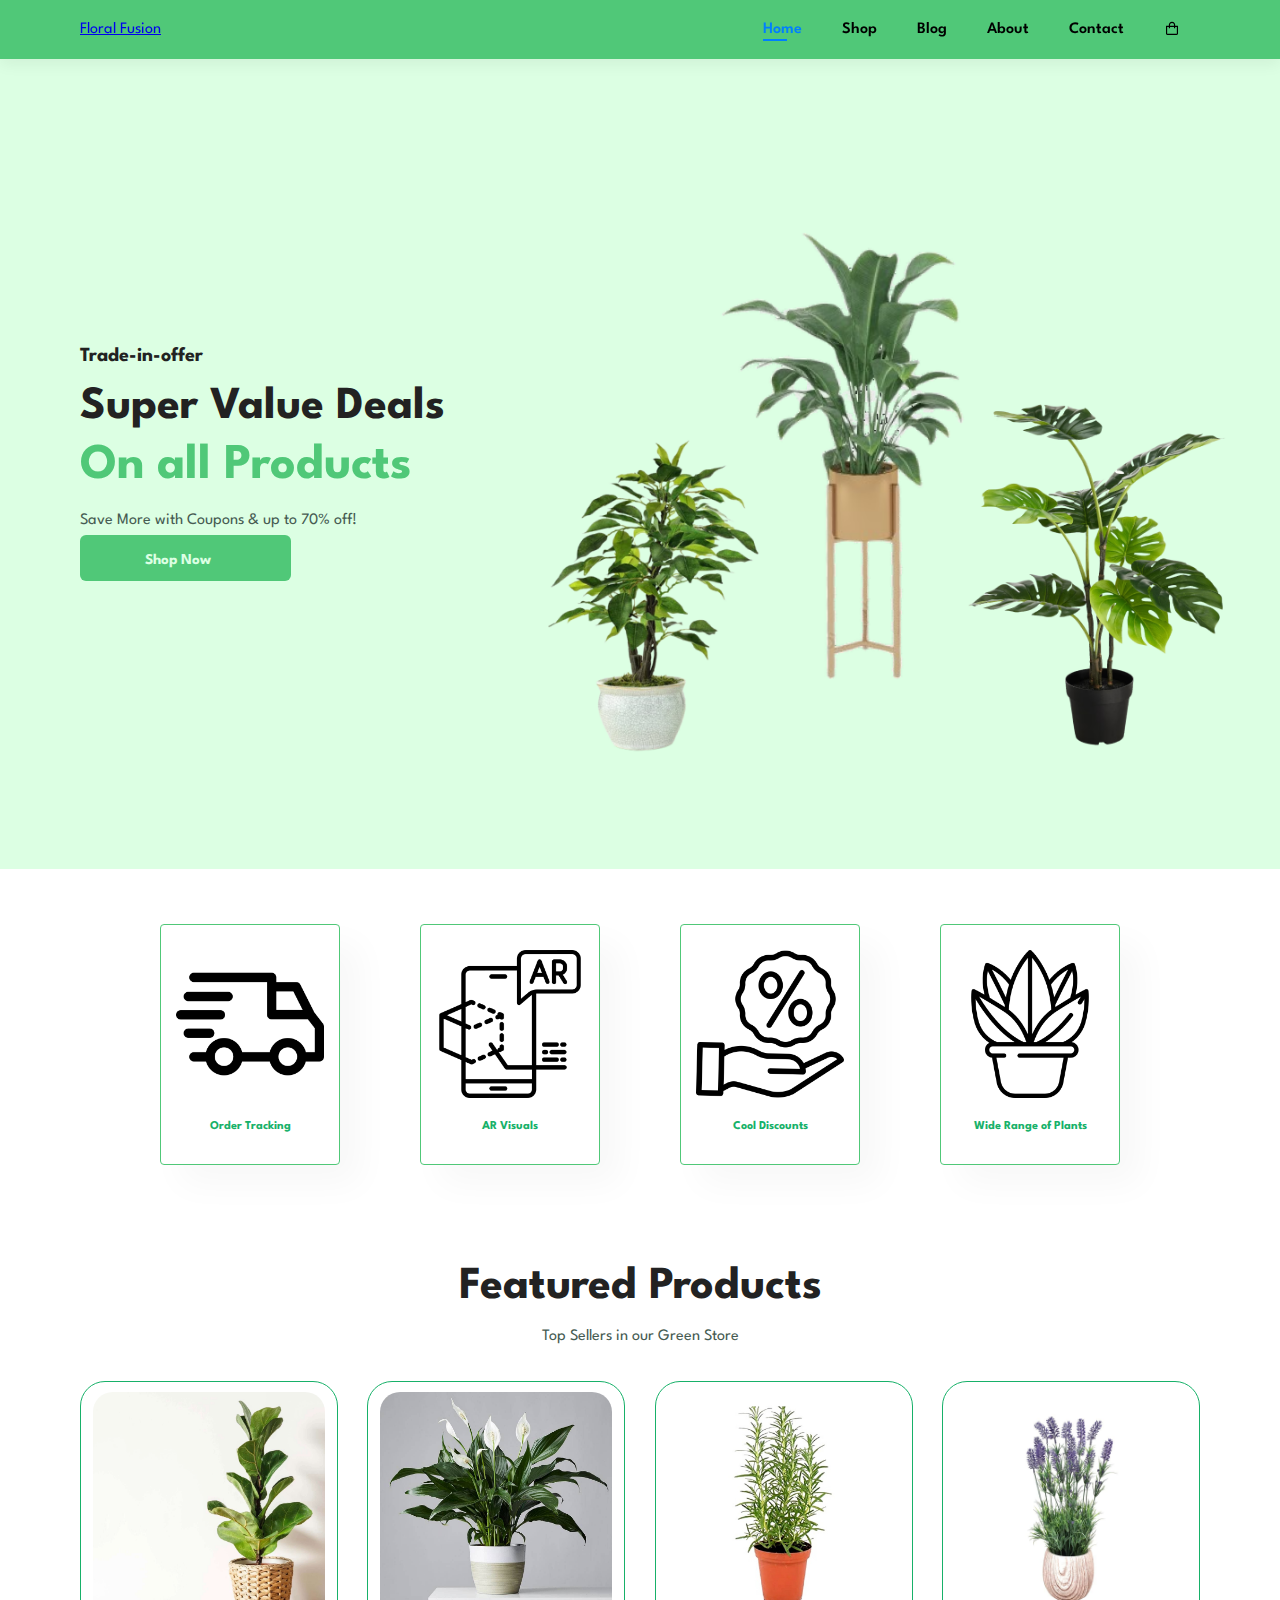
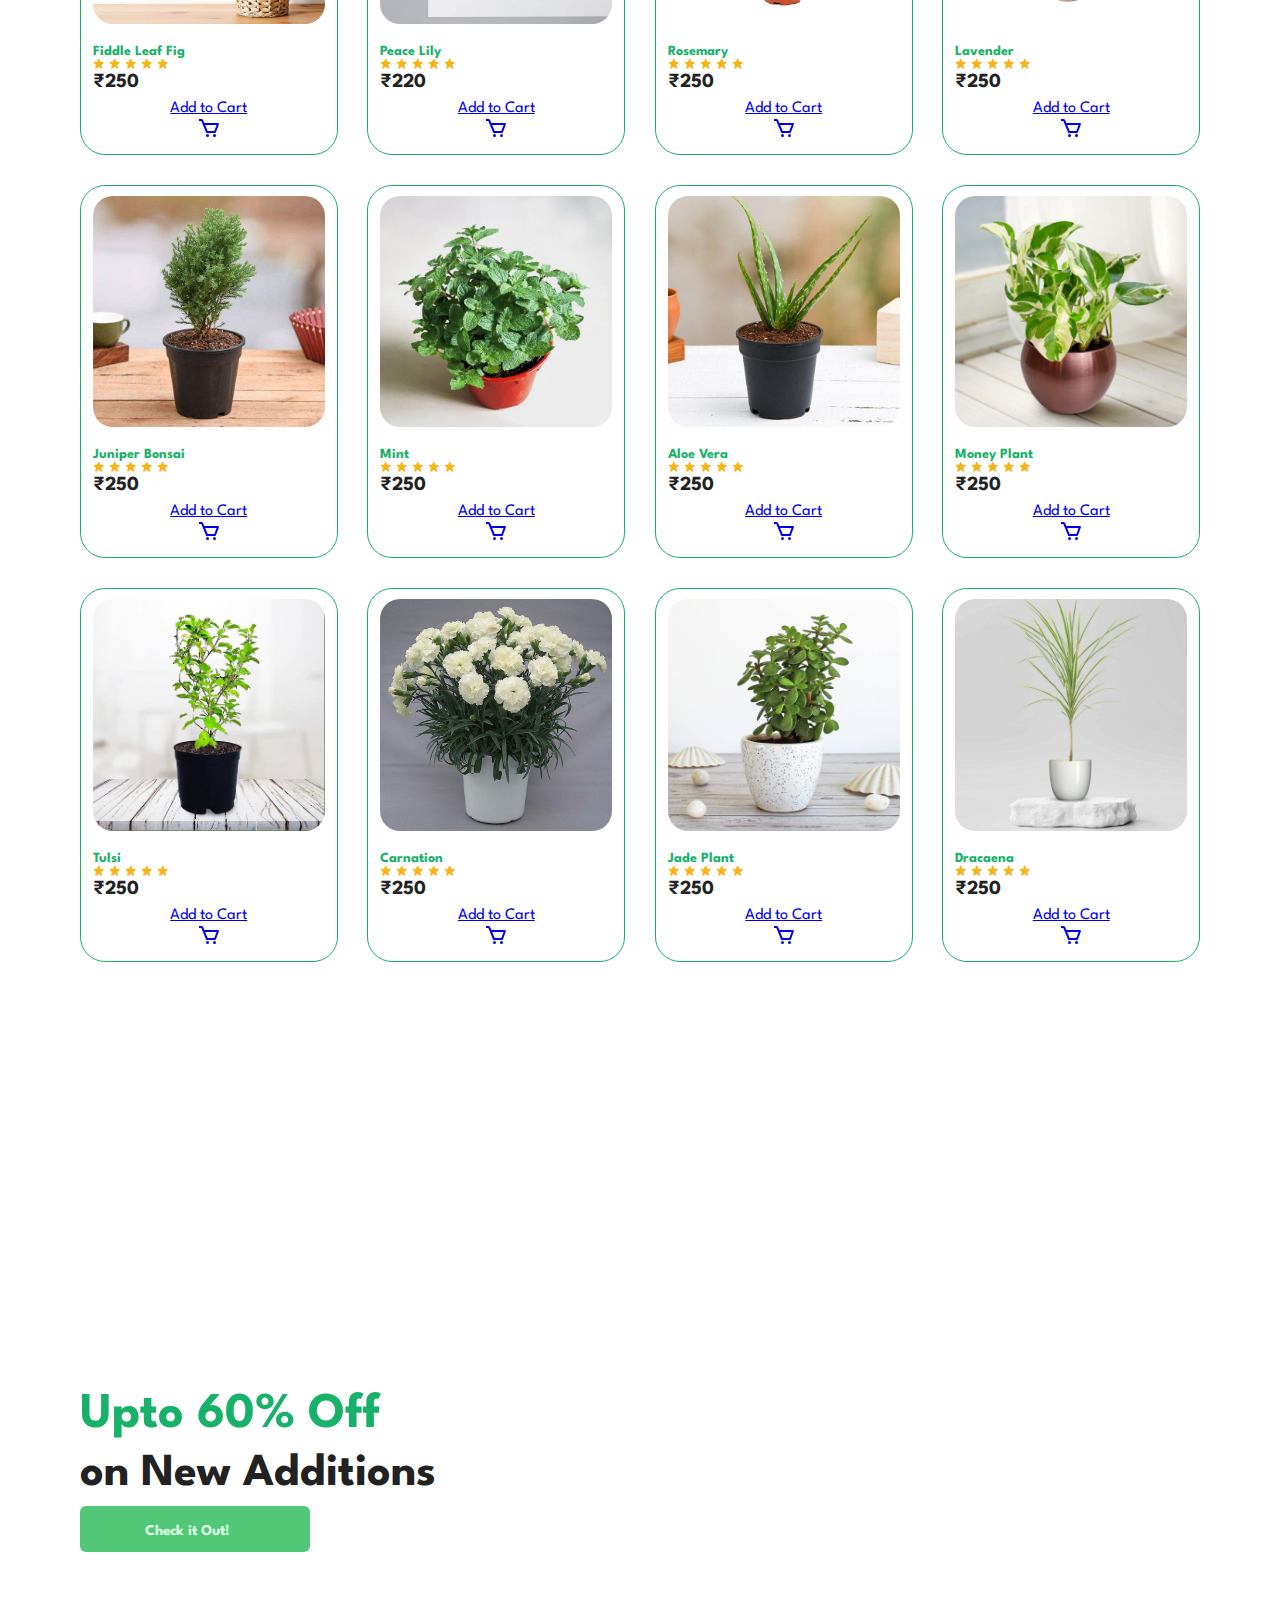
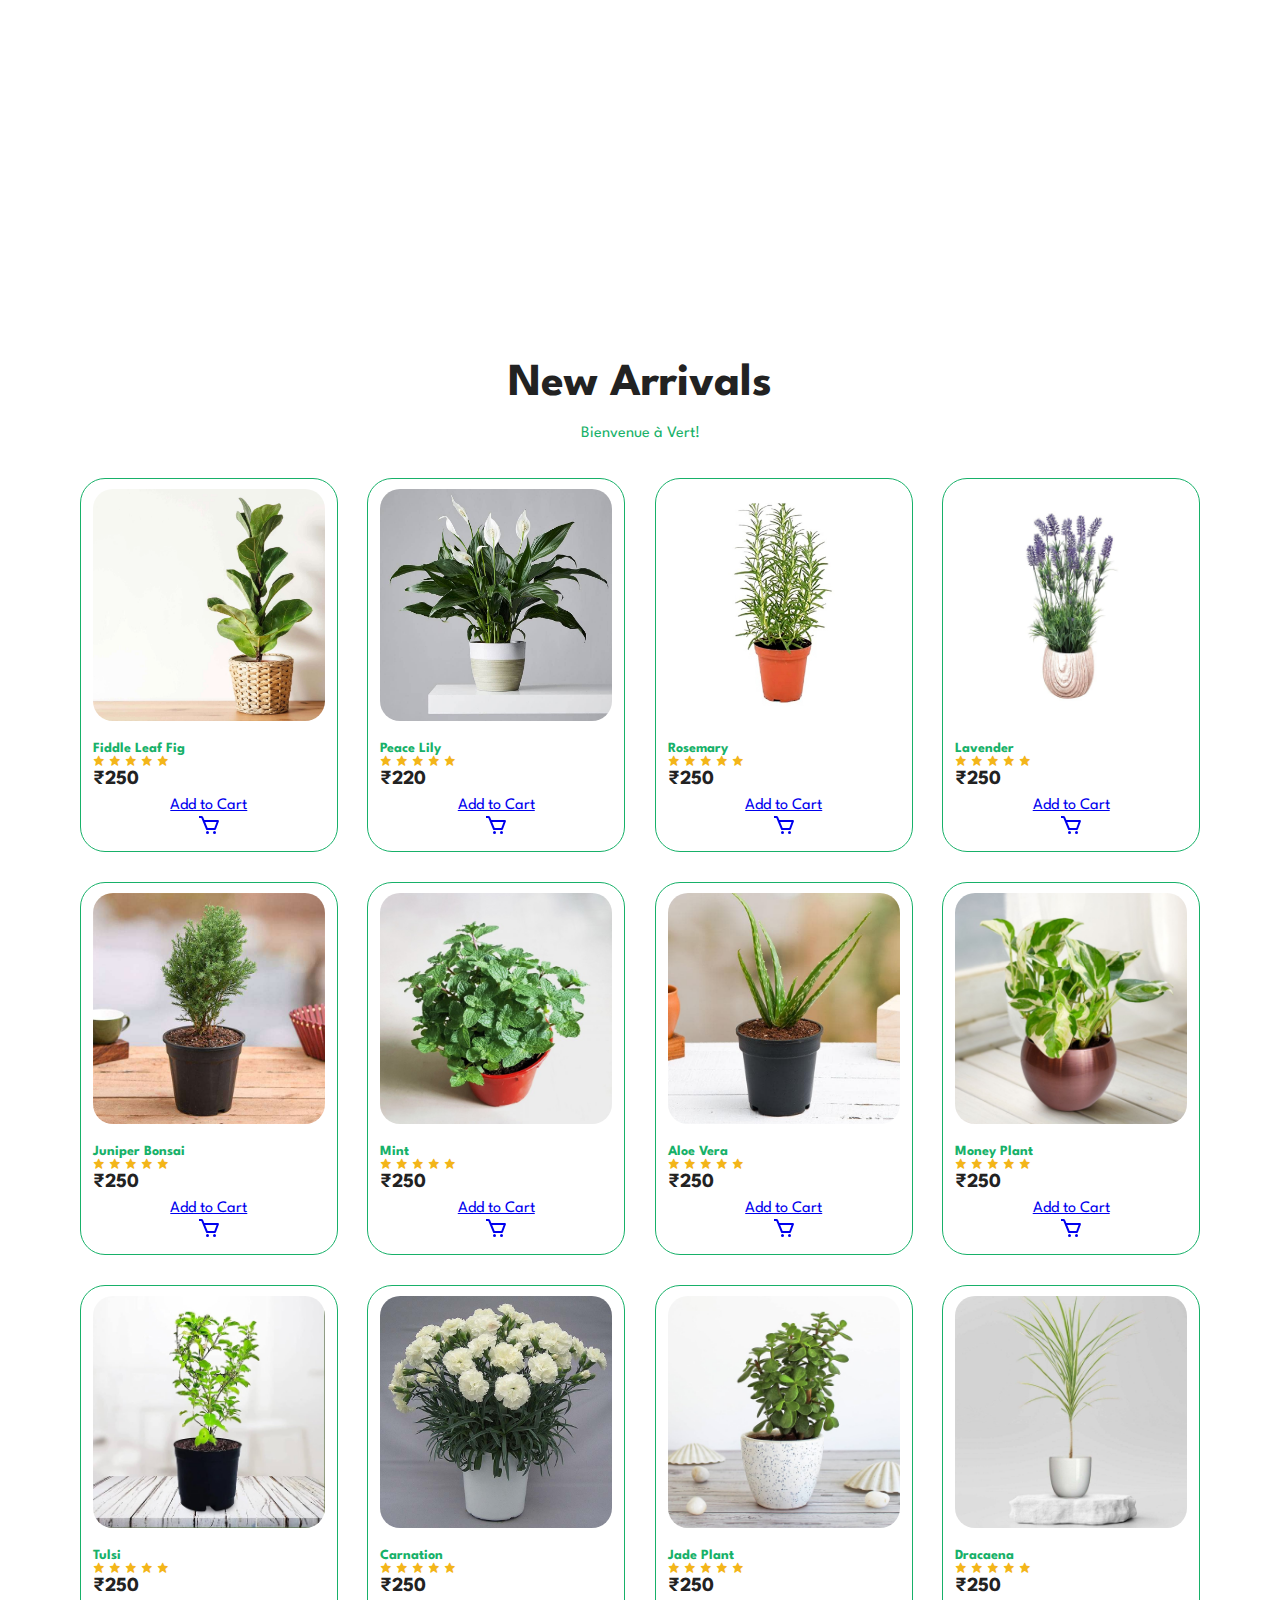
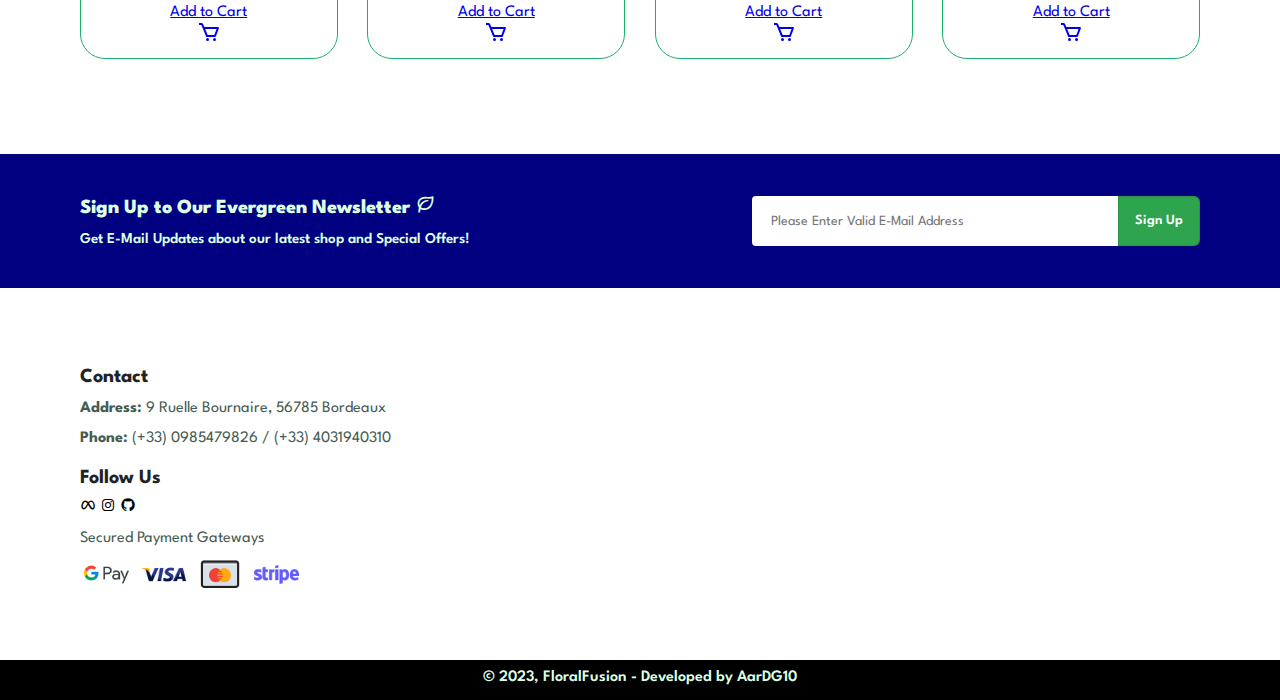
==== commit c2c5d1db: "Minor Changes in Footer Done (Subject To Change)" ====
--- a/index.html
+++ b/index.html
@@ -607,22 +607,6 @@
                 </div>
             </div>
         </div>
-        <div class="col">
-            <h4>About</h4>
-            <a href="#">About Us</a> 
-            <a href="#">Delivery Information</a>
-            <a href="#">Privacy Policy</a>
-            <a href="#">Terms & Conditions</a>
-            <a href="#">Contact Us</a>
-        </div>
-        <div class="col">
-            <h4>My Account</h4>
-            <a href="#">Sign In</a> 
-            <a href="#">View Cart</a>
-            <a href="#">My Wishlist</a>
-            <a href="#">Track My Order</a>
-            <a href="#">Help</a>
-        </div>
         <div class="col-install">
             <p>Secured Payment Gateways</p>
             <img src="Images/google-pay.png" width="4%" height="4%">
@@ -630,10 +614,10 @@
             <img src="Images/card.png" width="4%" height="4%">
             <img src="Images/stripe.png" width="4%" height="4%">
         </div>
-        <div class="copyright">
-            <p>&#169; 2023, FloralFusion - Developed by AarDG10</p>
-        </div>
     </footer>
+    <div class="copyright">
+        <p>&#169; 2023, FloralFusion - Developed by AarDG10</p>
+    </div>
 </body>
 
 </html>--- a/CSS/style.css
+++ b/CSS/style.css
@@ -353,3 +353,17 @@
 .col-install img{
     margin:4px;
 }
+
+.copyright p{
+    color: var(--sec-color);
+    font-weight: 600;
+    font-size:16px;
+    padding-top: 10px;
+}
+
+.copyright{
+    width: auto;
+    height:40px;
+    text-align: center;
+    background-color: black;
+}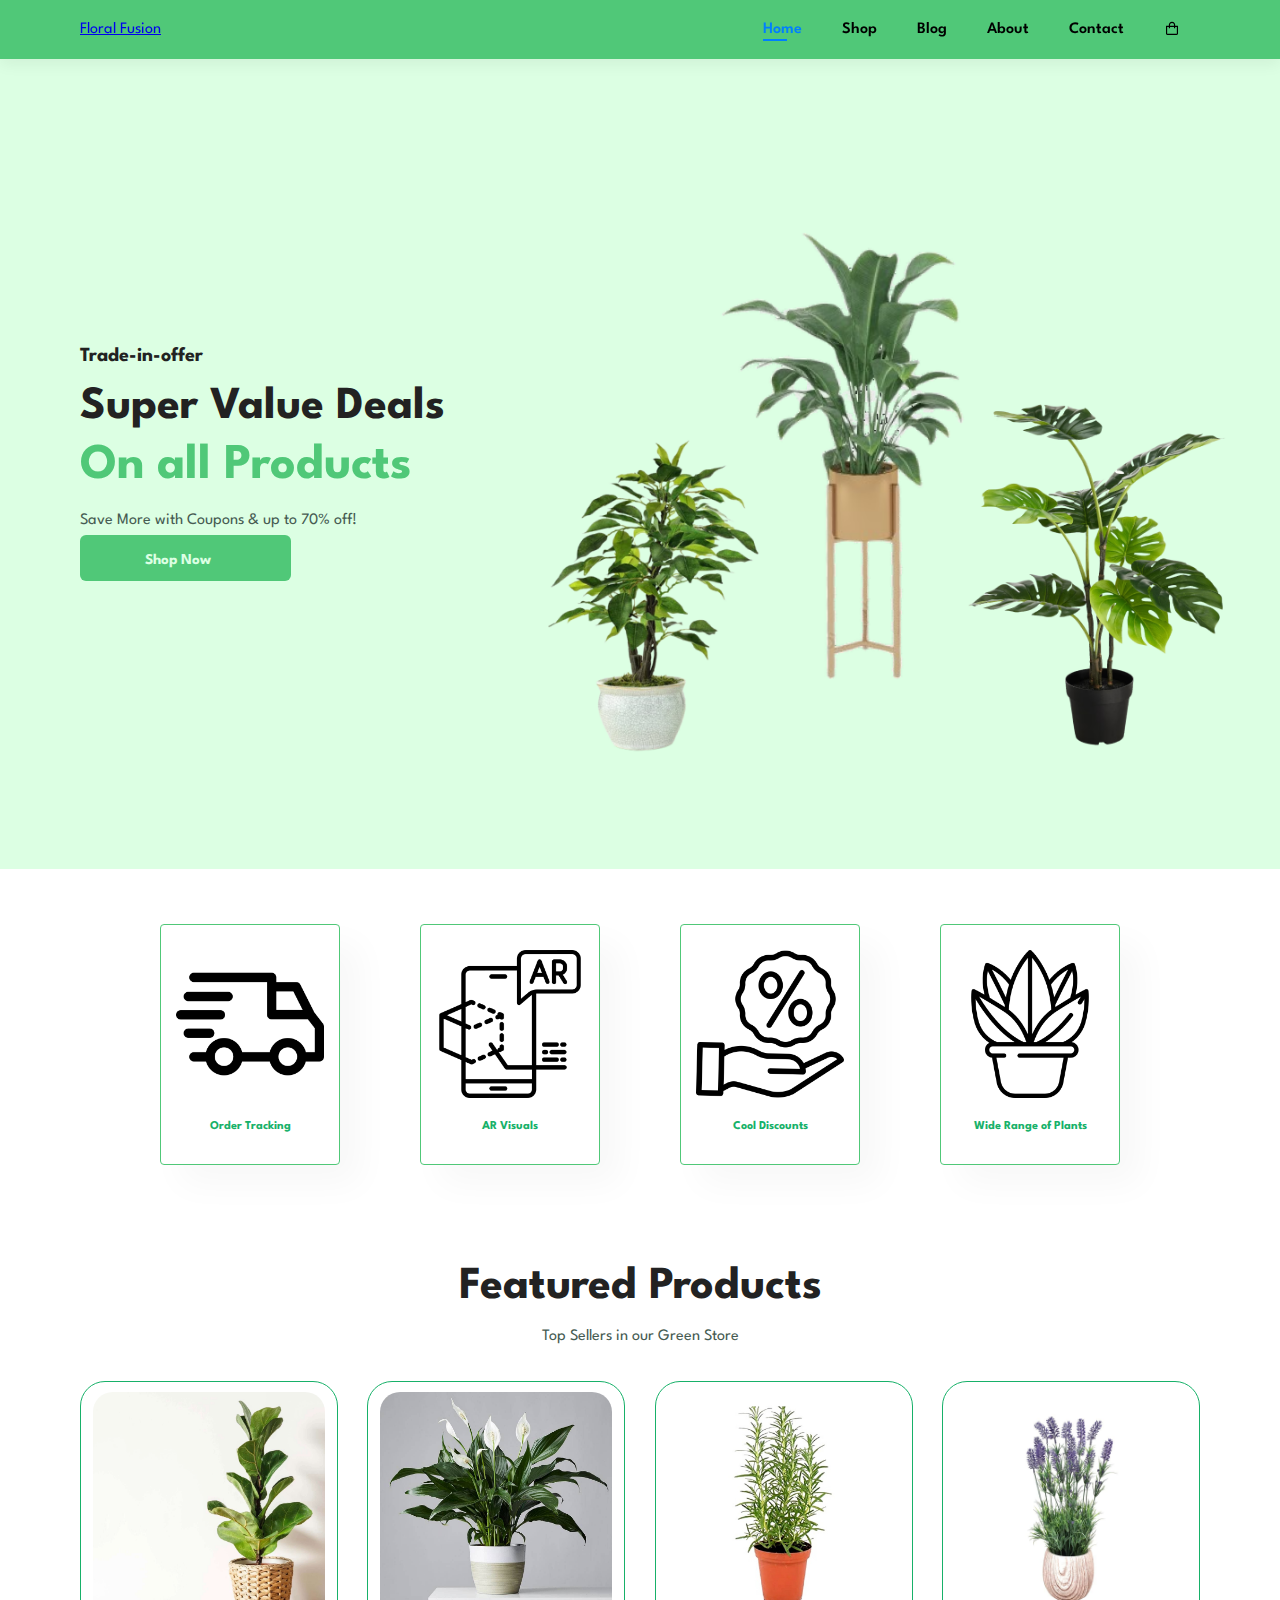
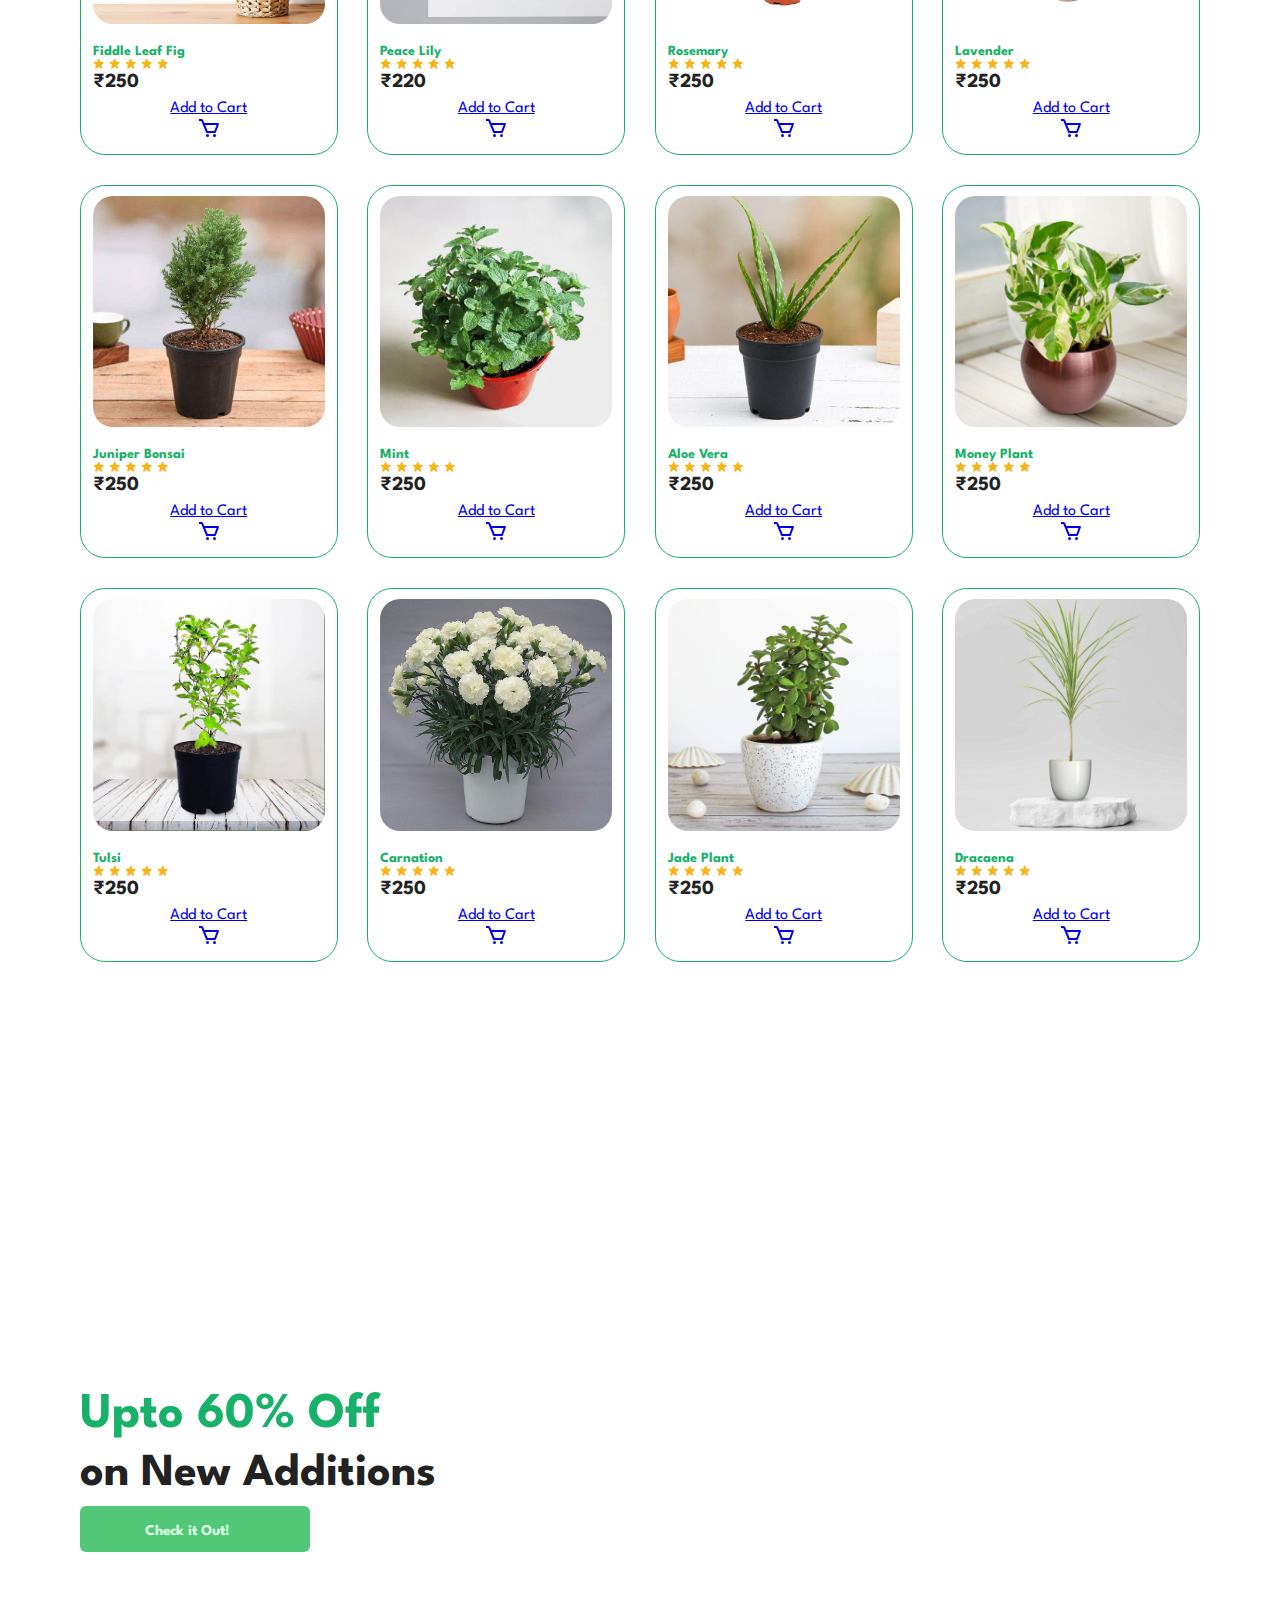
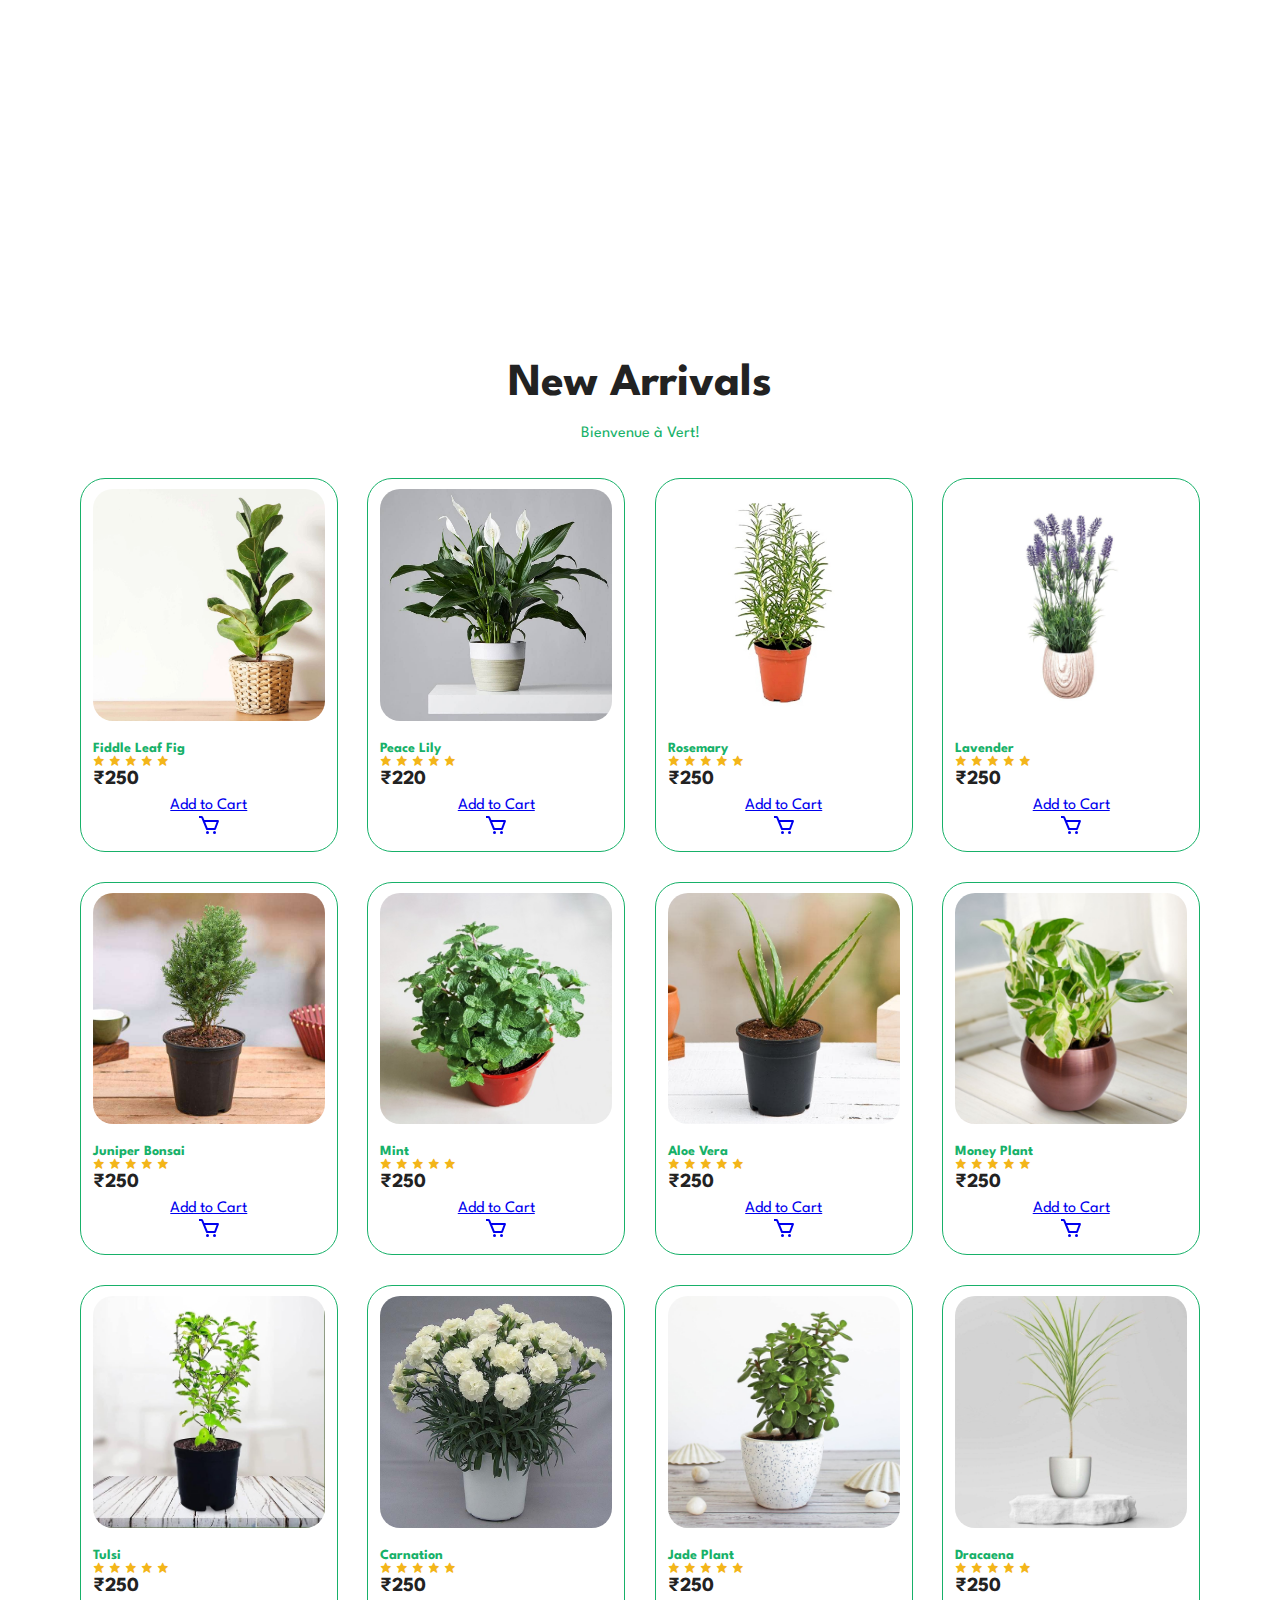
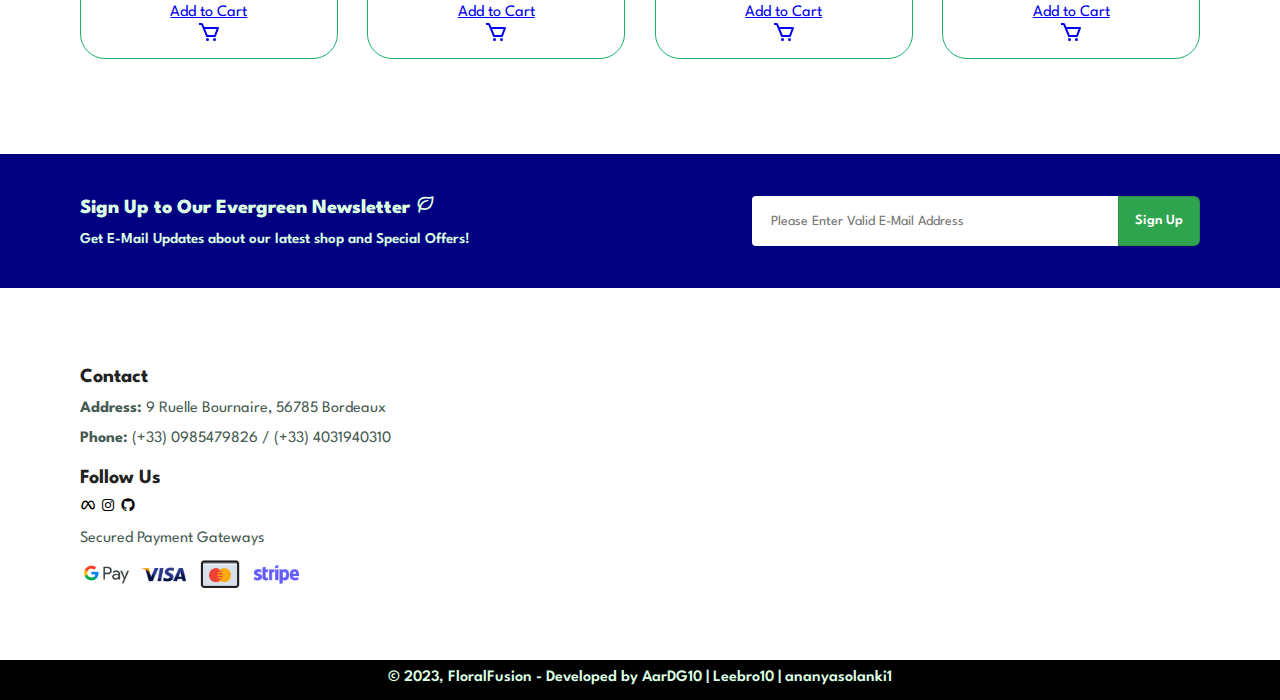
==== commit 7bd5c542: "Contributors Names Added" ====
--- a/index.html
+++ b/index.html
@@ -22,6 +22,10 @@
                 <li><a href="cart.html"><i class='bx bx-shopping-bag'></i></a></li>
             </ul>
         </div>
+        <div id="mobile">
+            <a href="cart.html"><i class='bx bx-shopping-bag'></i></a>
+            <i class='bx bx-menu' id="bar"></i>
+        </div>
     </section>
     <section id="hero" style="background-image: url(Images/Vert-home\ \(1\).png);">
         <h4>Trade-in-offer</h4>
@@ -616,7 +620,7 @@
         </div>
     </footer>
     <div class="copyright">
-        <p>&#169; 2023, FloralFusion - Developed by AarDG10</p>
+        <p>&#169; 2023, FloralFusion - Developed by AarDG10 | Leebro10 | ananyasolanki1</p>
     </div>
 </body>
 
--- a/CSS/style.css
+++ b/CSS/style.css
@@ -104,6 +104,11 @@
     position:absolute;
     bottom: -4px;
     left: 20px;
+}
+
+#mobile{
+    display:none;
+    align-items: center;
 }
 
 /*Home Page*/
@@ -362,8 +367,38 @@
 }
 
 .copyright{
-    width: auto;
+    width: 100%;
     height:40px;
     text-align: center;
     background-color: black;
+}
+
+/*Section Contains Media Queries*/
+@media (max-width:799px){
+    #navbar {
+        display: flex;
+        flex-direction: column;
+        align-items: flex-start;
+        justify-content: flex-start;
+        position:fixed;
+        top:0;
+        right:-300px;
+        height:100vh;
+        width:300px;
+        background-color: white;
+        box-shadow: 0 40px 60px rgba(0,0,0,0.1);
+        padding:80px 0 0 10px;
+    }
+    #navbar li{
+        margin-bottom: 25px;
+    }
+    #mobile{
+        display:flex;
+        align-items: center;
+    }
+    #mobile i{
+        color:black;
+        font-size: 24px;
+        padding-left: 20px;
+    }
 }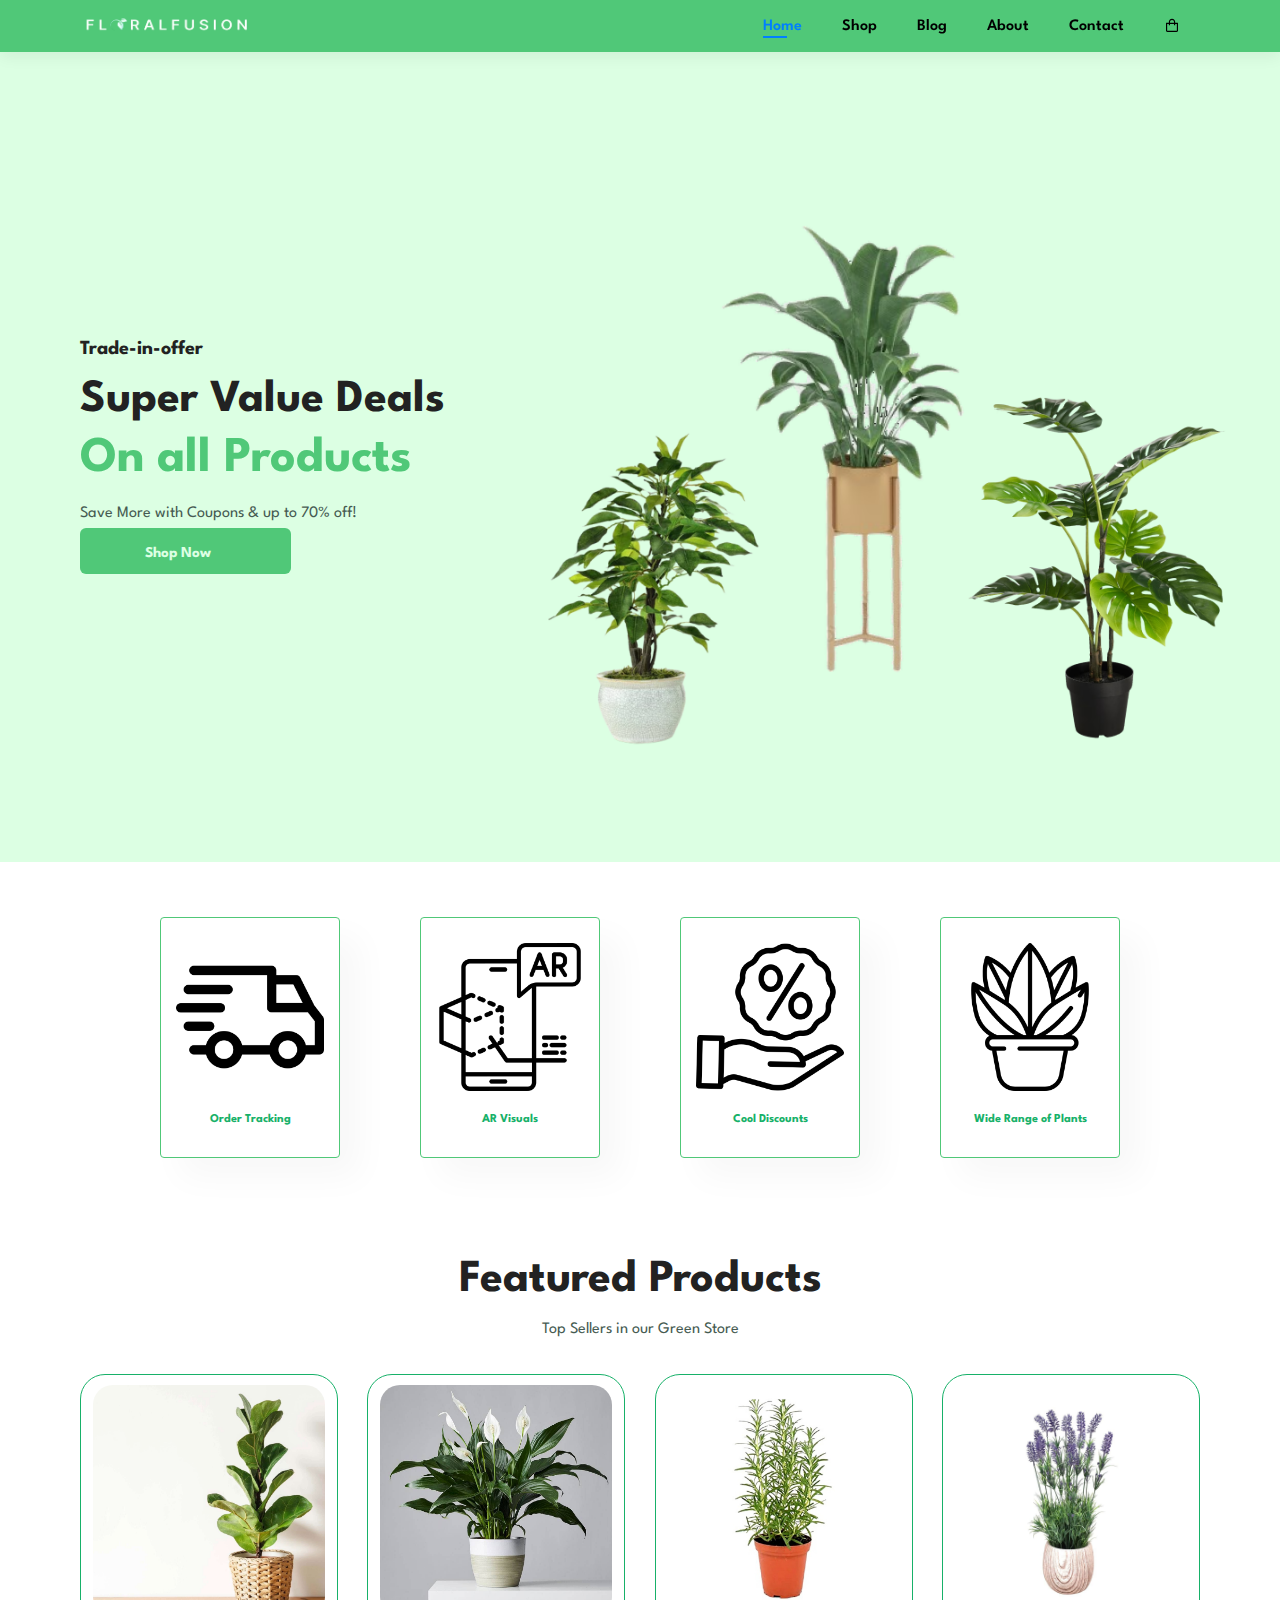
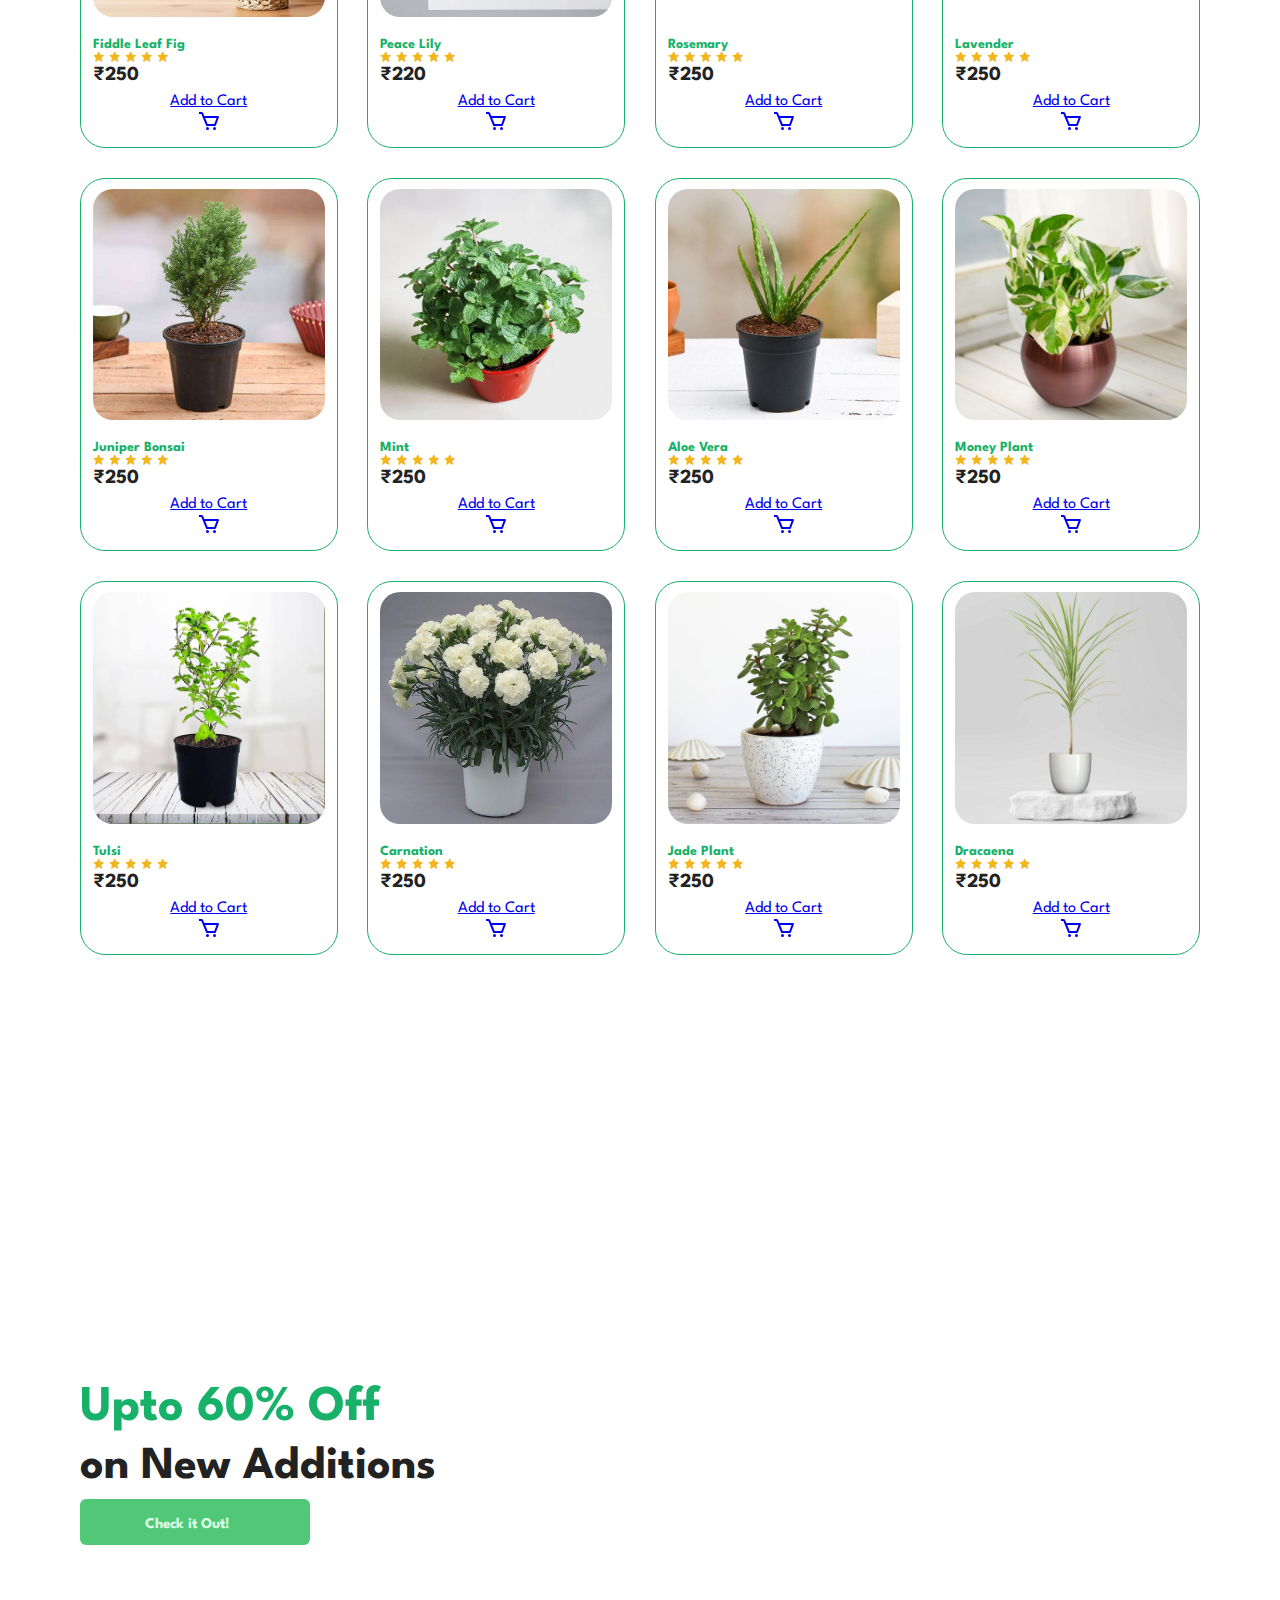
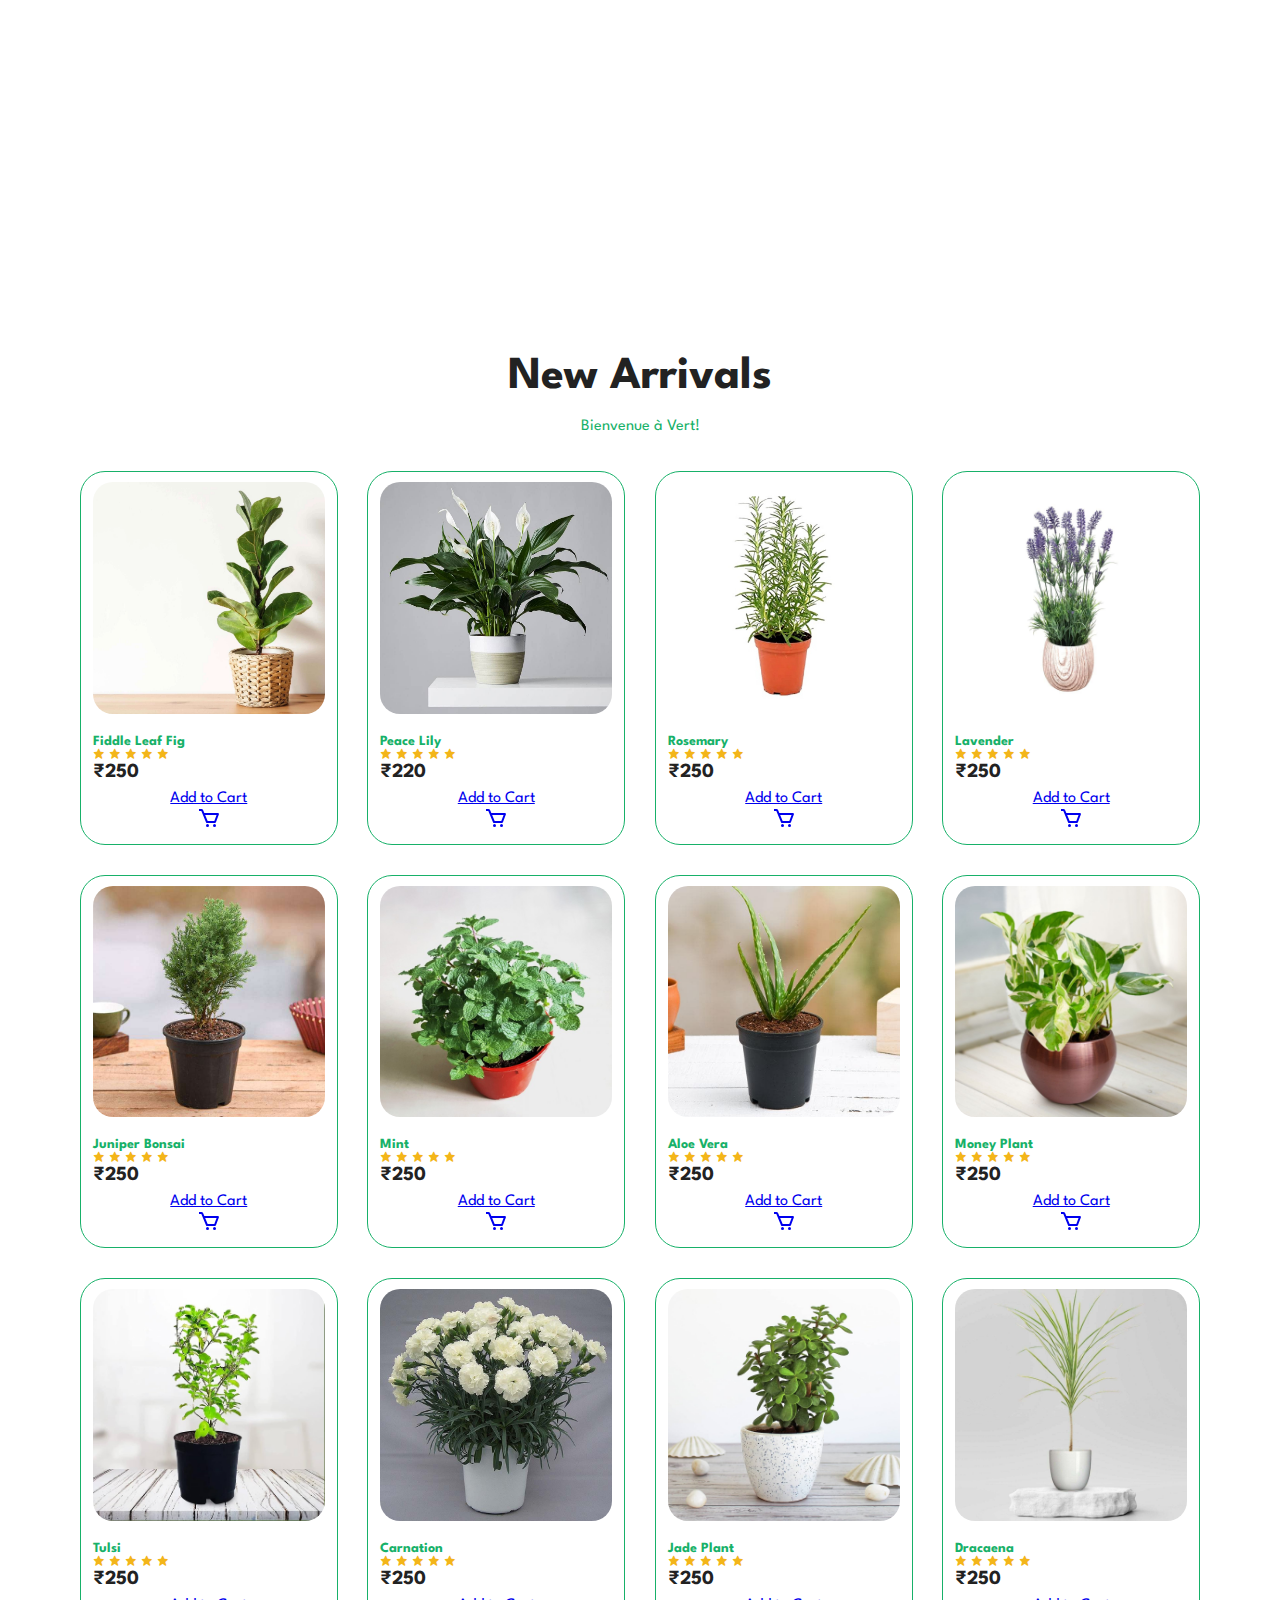
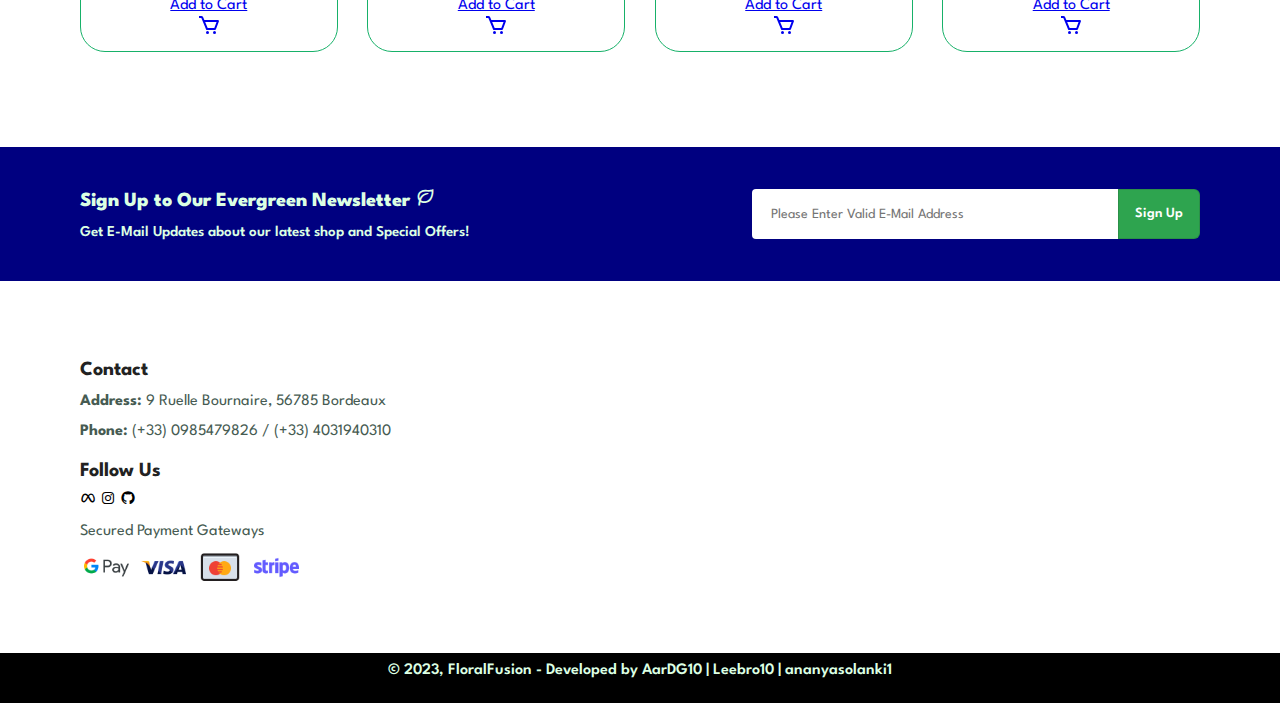
==== commit ec2689c6: "Logo Added in Navbar" ====
--- a/index.html
+++ b/index.html
@@ -11,7 +11,7 @@
 
 <body>
     <section id="header">
-        <a href="#" class="logo">Floral Fusion</a> <!--Insert Logo Here-->
+        <a href="#" class="logo"><img src="Images/Floralfusion-logo-removebg-preview (1).png"></a> <!--Insert Logo Here-->
         <div>
             <ul id="navbar">
                 <li><a class="active" href="index.html">Home</a></li>
--- a/CSS/style.css
+++ b/CSS/style.css
@@ -67,7 +67,12 @@
     position: sticky;
     top:0;
     left:0;
-    
+    height: 52px;
+}
+
+#header img{  /*w:180 h:40*/
+    width:180px;
+    height:40px;
 }
 
 #navbar{
@@ -368,7 +373,7 @@
 
 .copyright{
     width: 100%;
-    height:40px;
+    height:50px;
     text-align: center;
     background-color: black;
 }
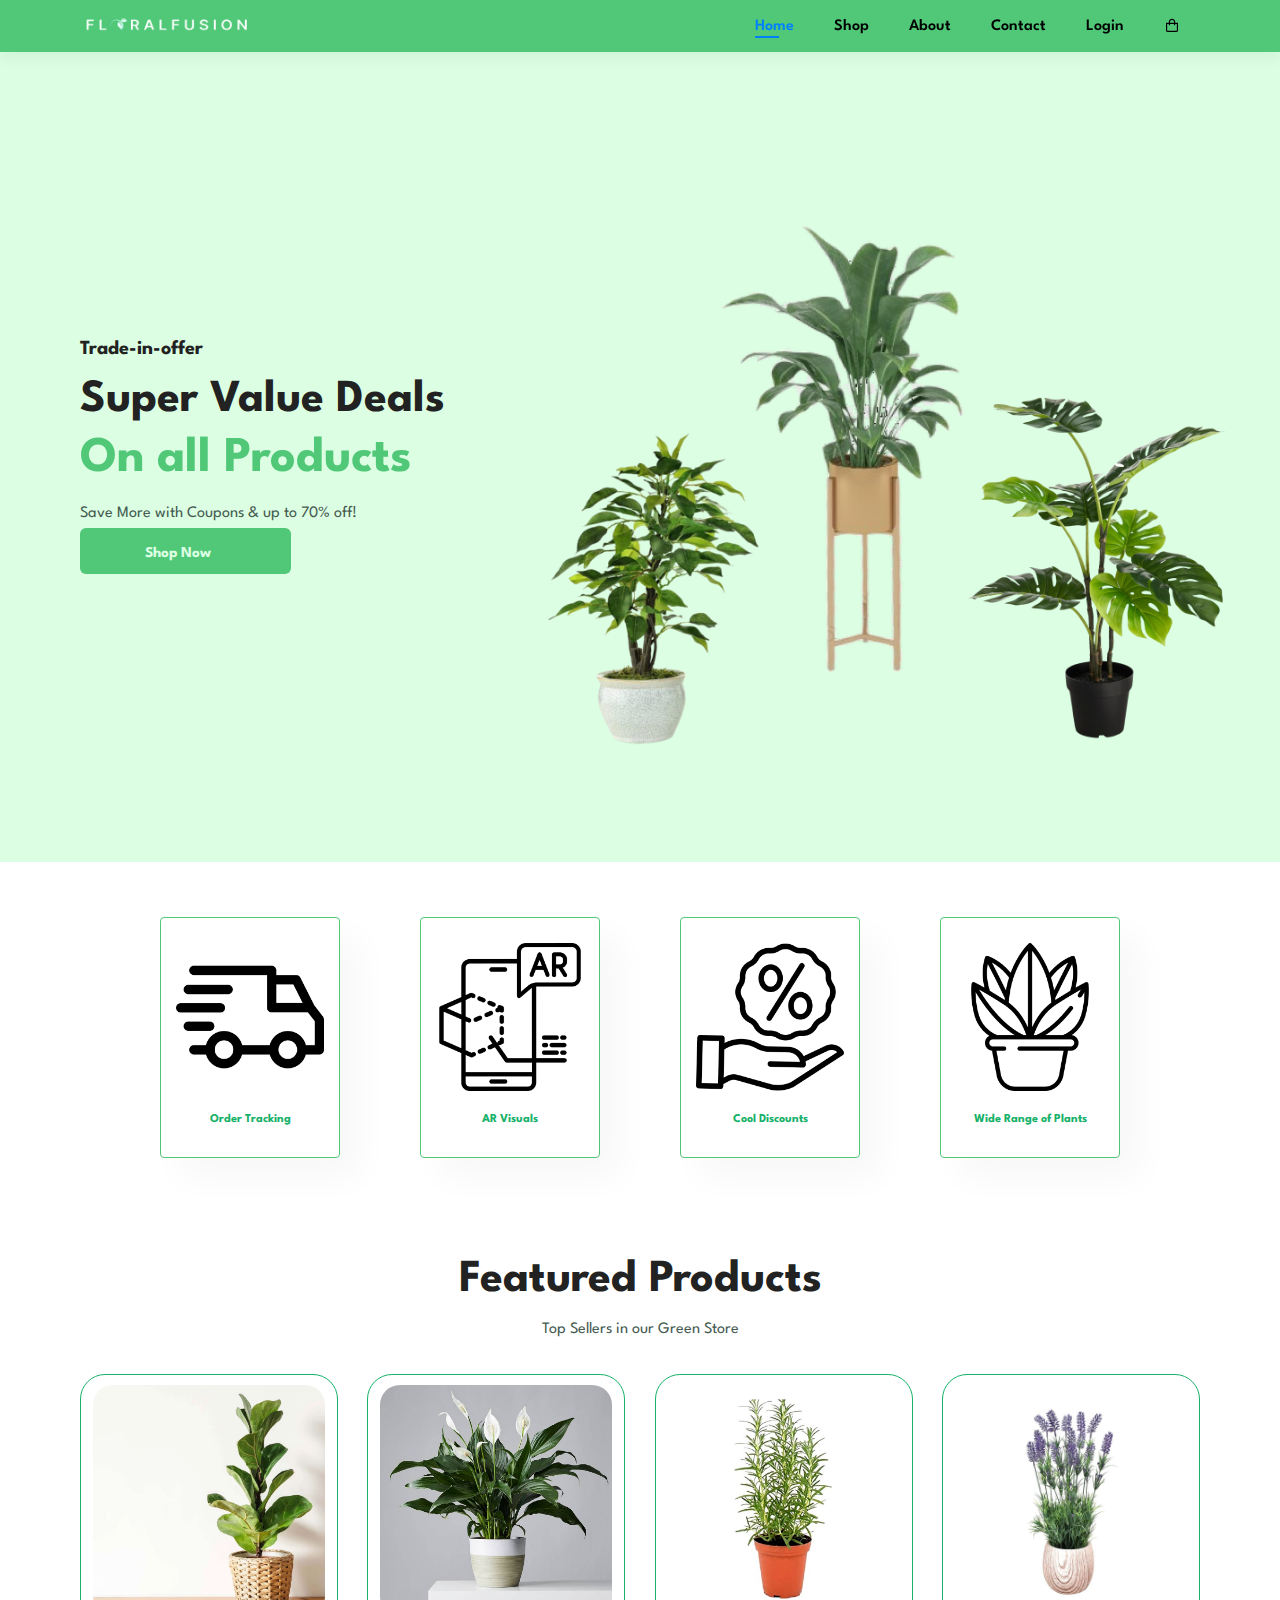
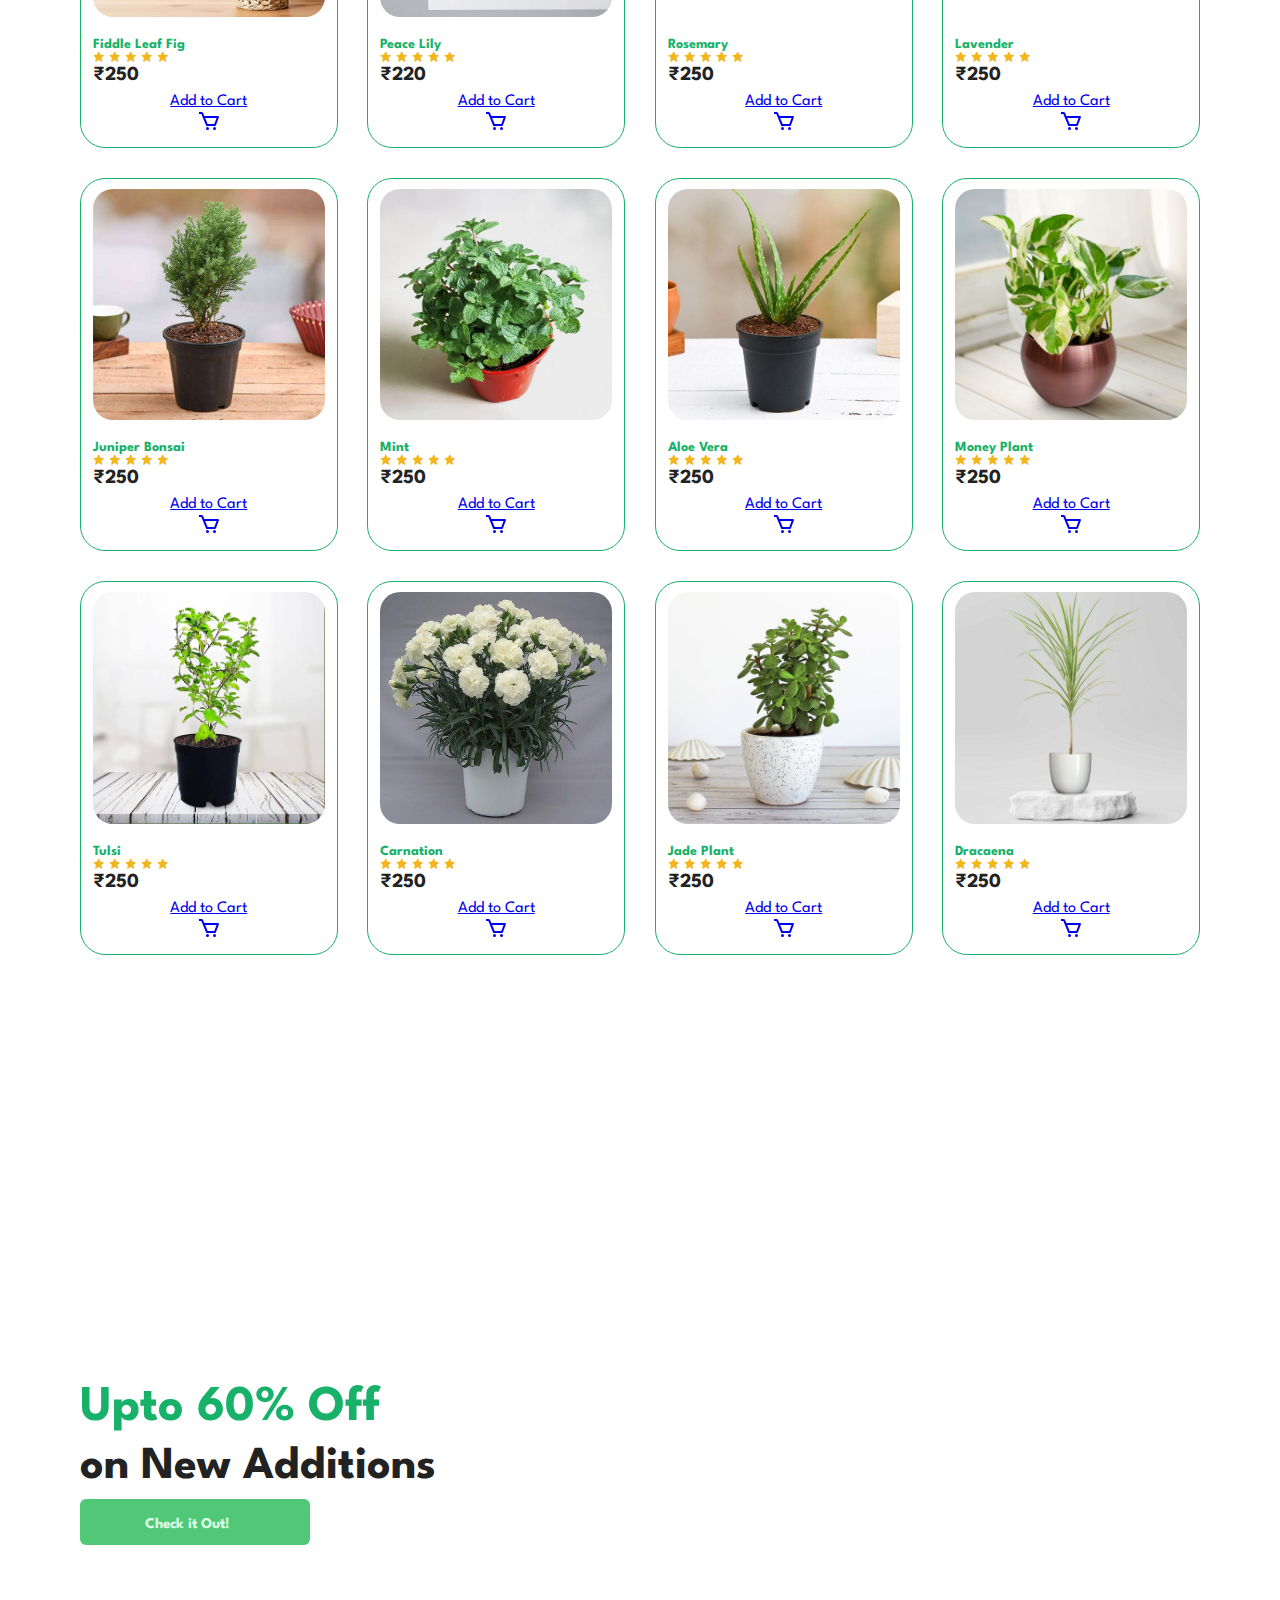
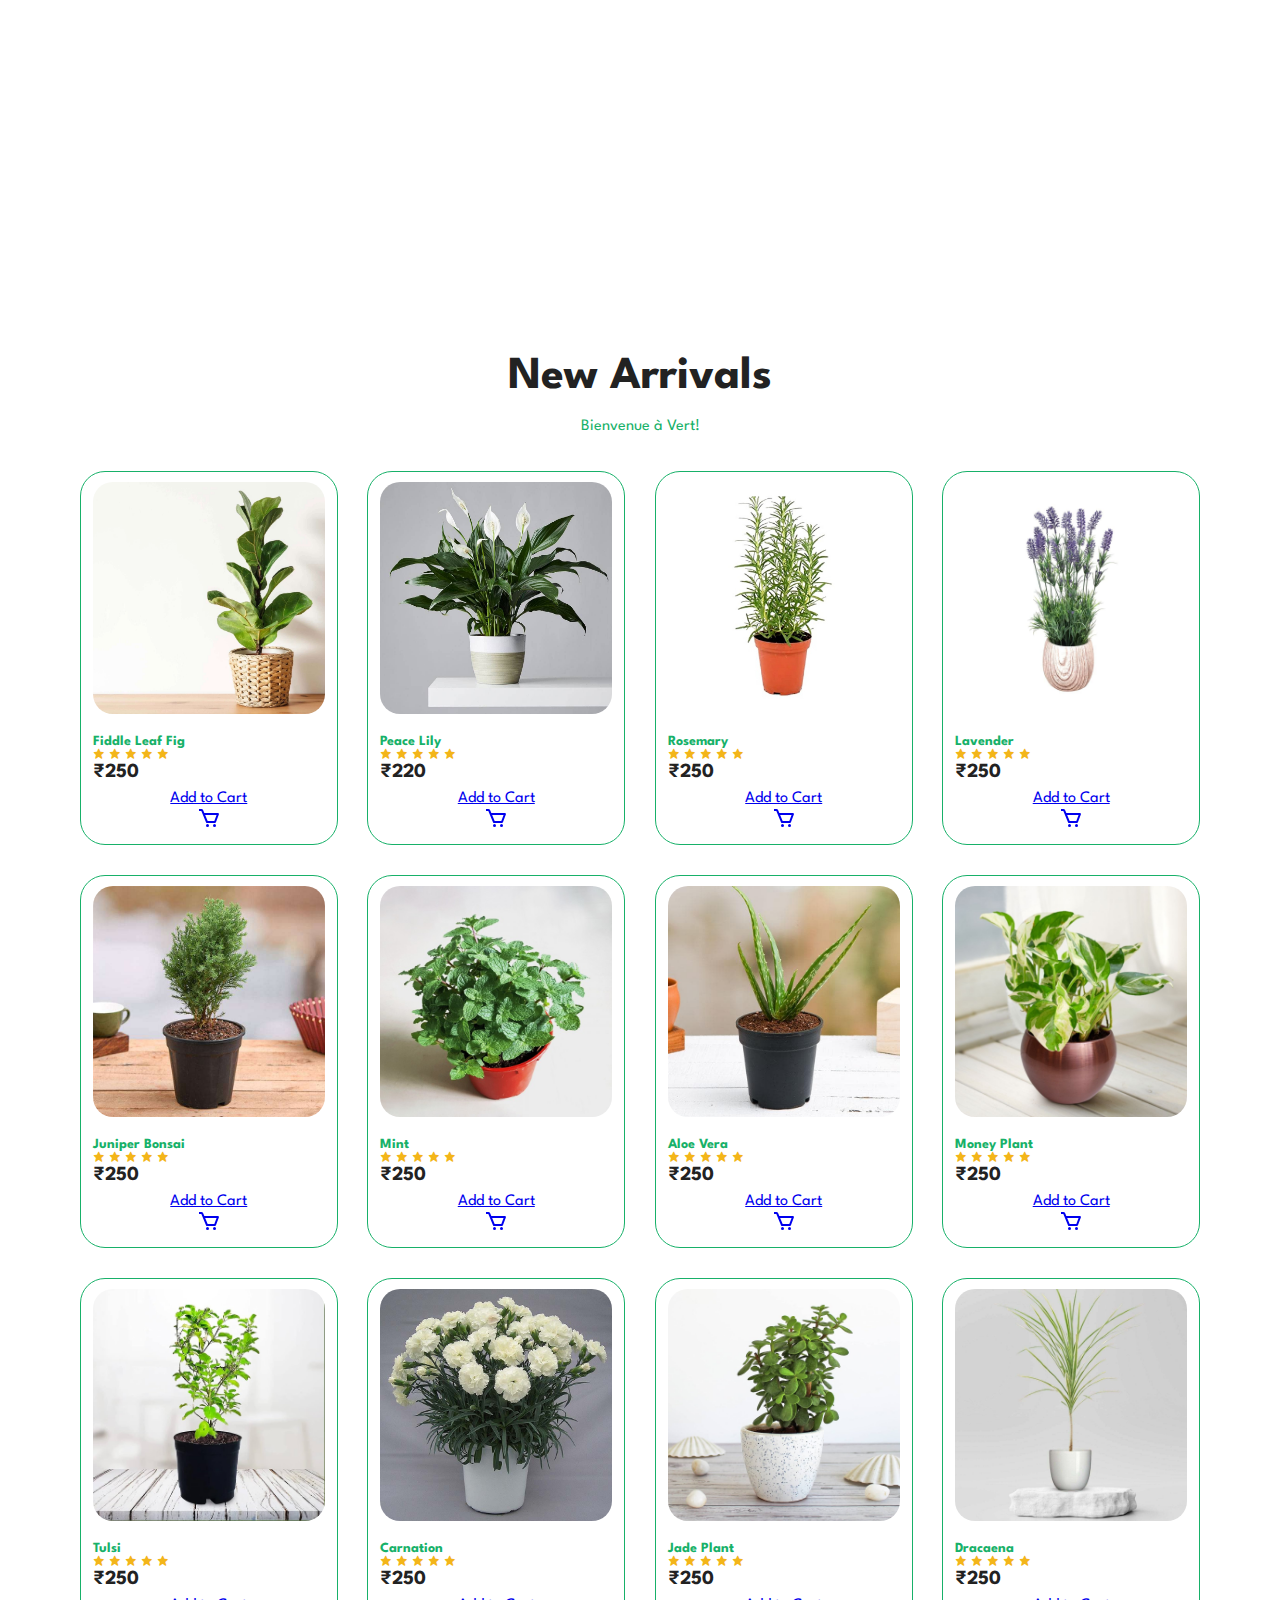
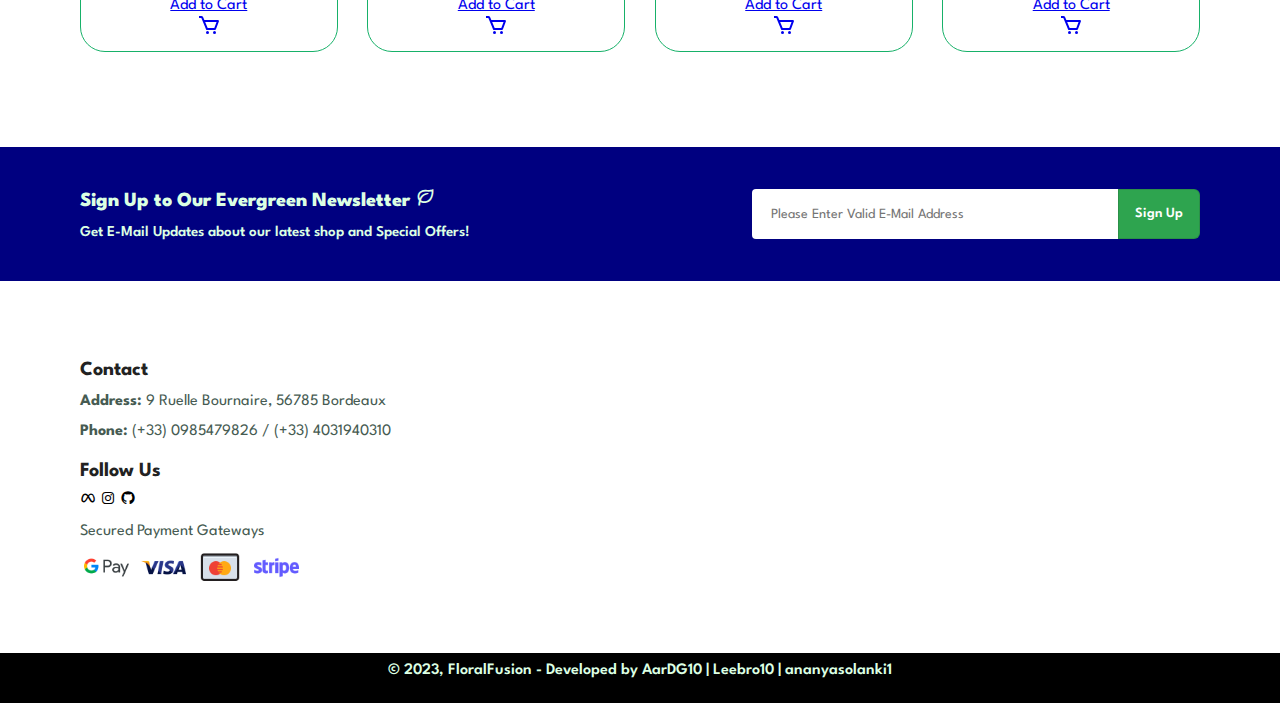
==== commit 0a4f5187: "Blog removed and Login added" ====
--- a/index.html
+++ b/index.html
@@ -16,9 +16,9 @@
             <ul id="navbar">
                 <li><a class="active" href="index.html">Home</a></li>
                 <li><a href="shop.html">Shop</a></li>
-                <li><a href="blog.html">Blog</a></li>
                 <li><a href="about.html">About</a></li>
                 <li><a href="contact.html">Contact</a></li>
+                <li><a href="login.html">Login</a></li>
                 <li><a href="cart.html"><i class='bx bx-shopping-bag'></i></a></li>
             </ul>
         </div>
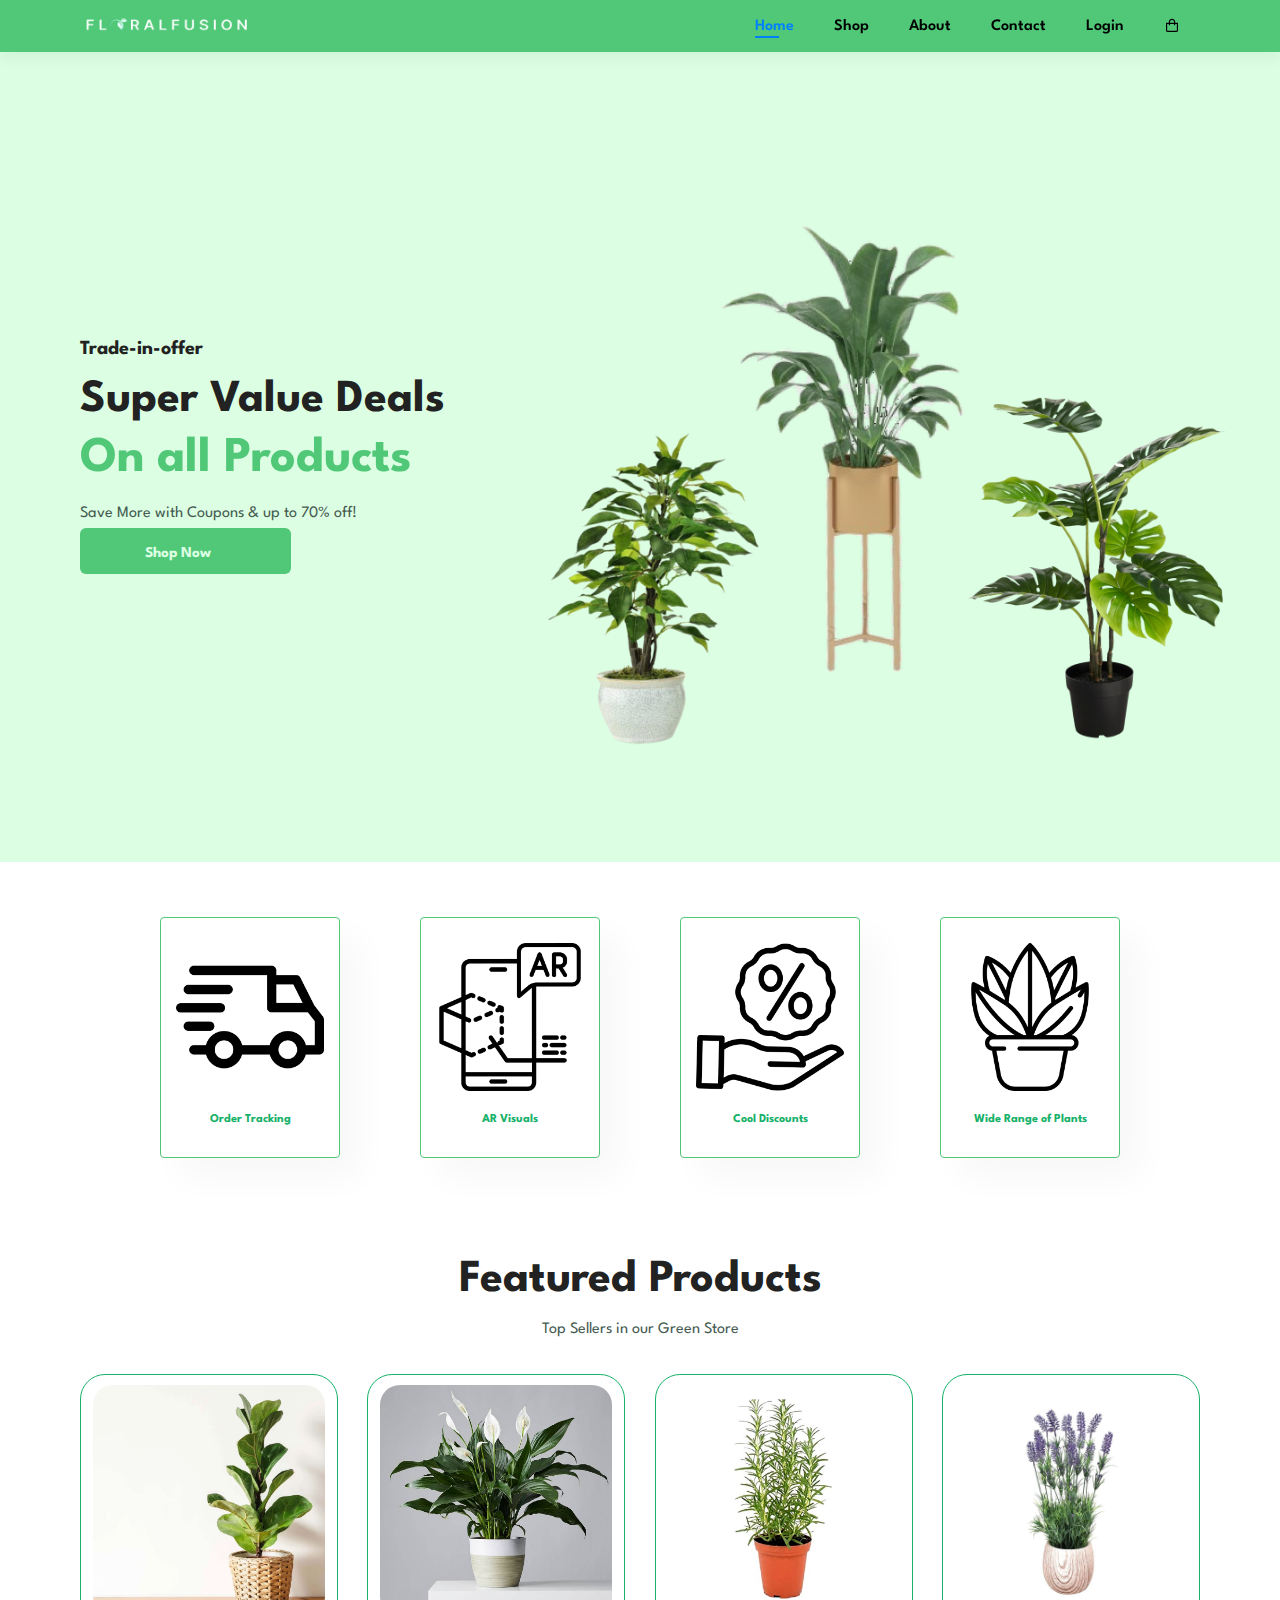
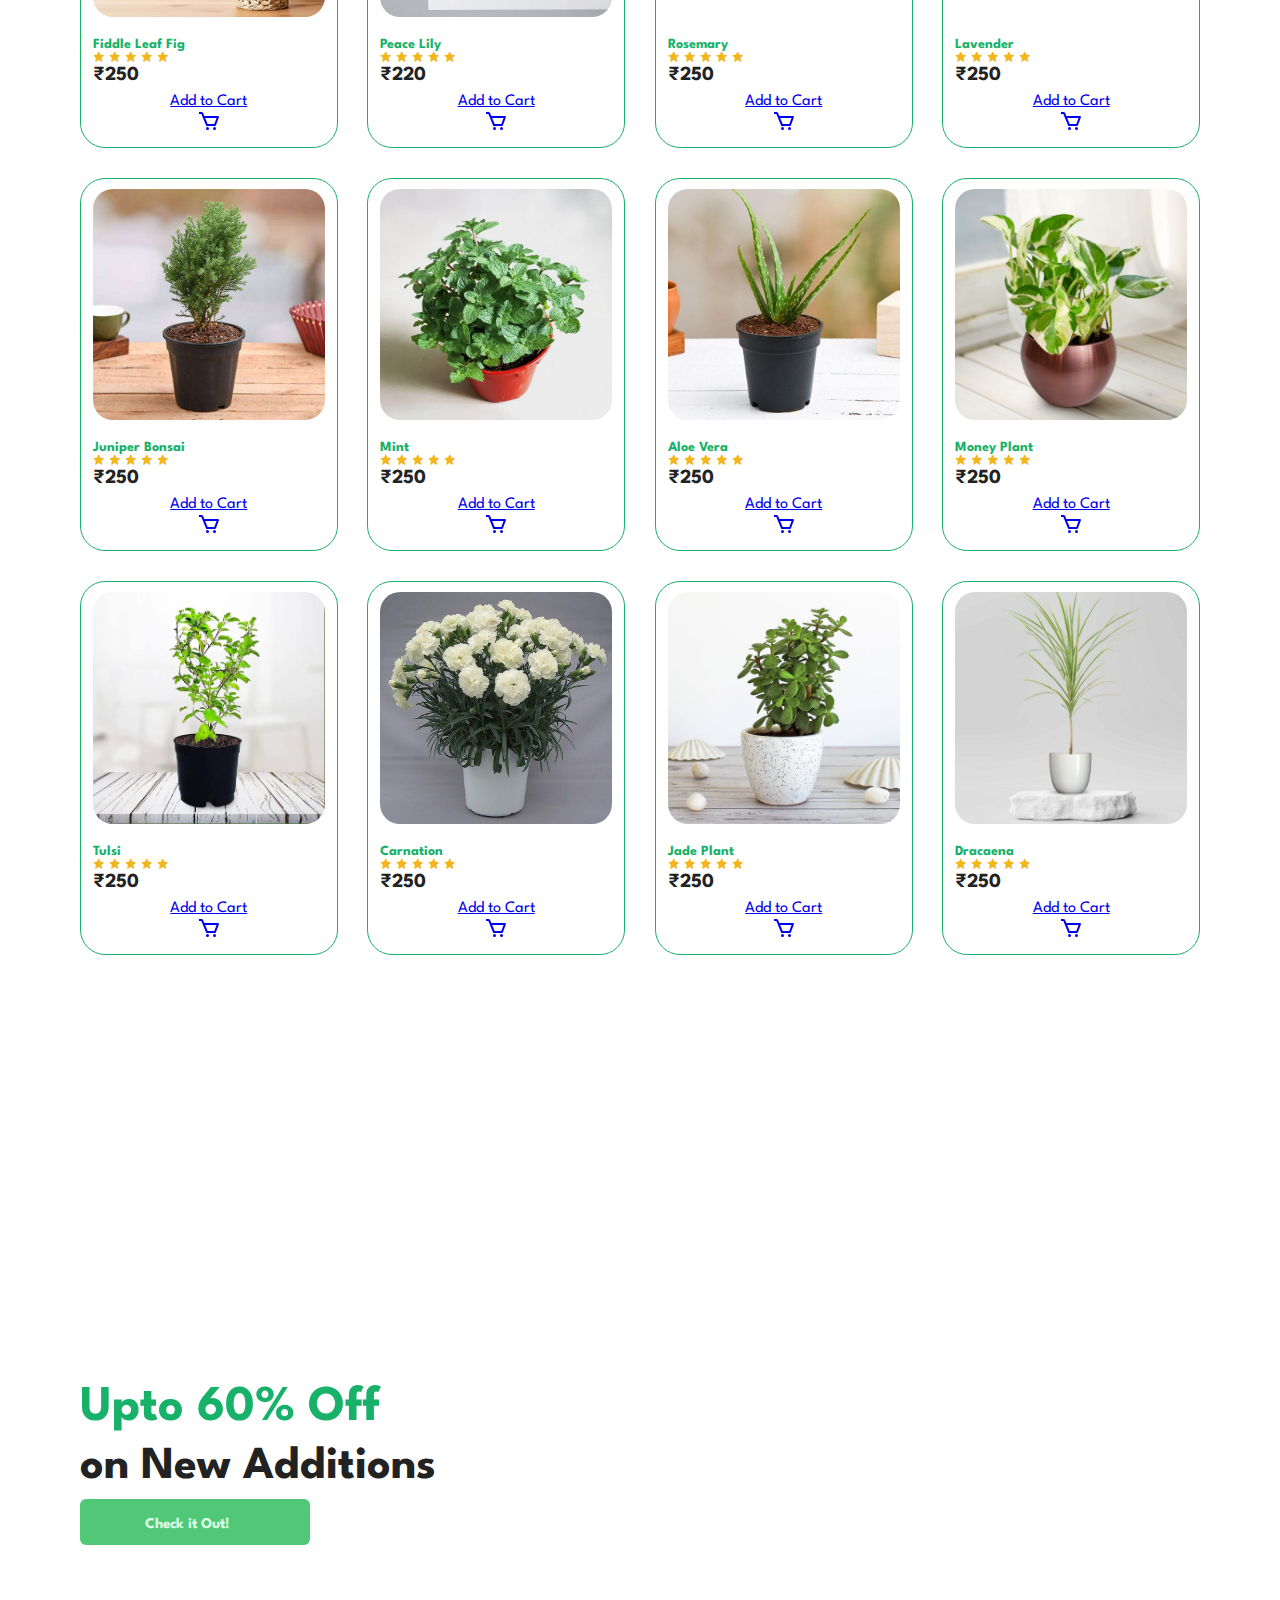
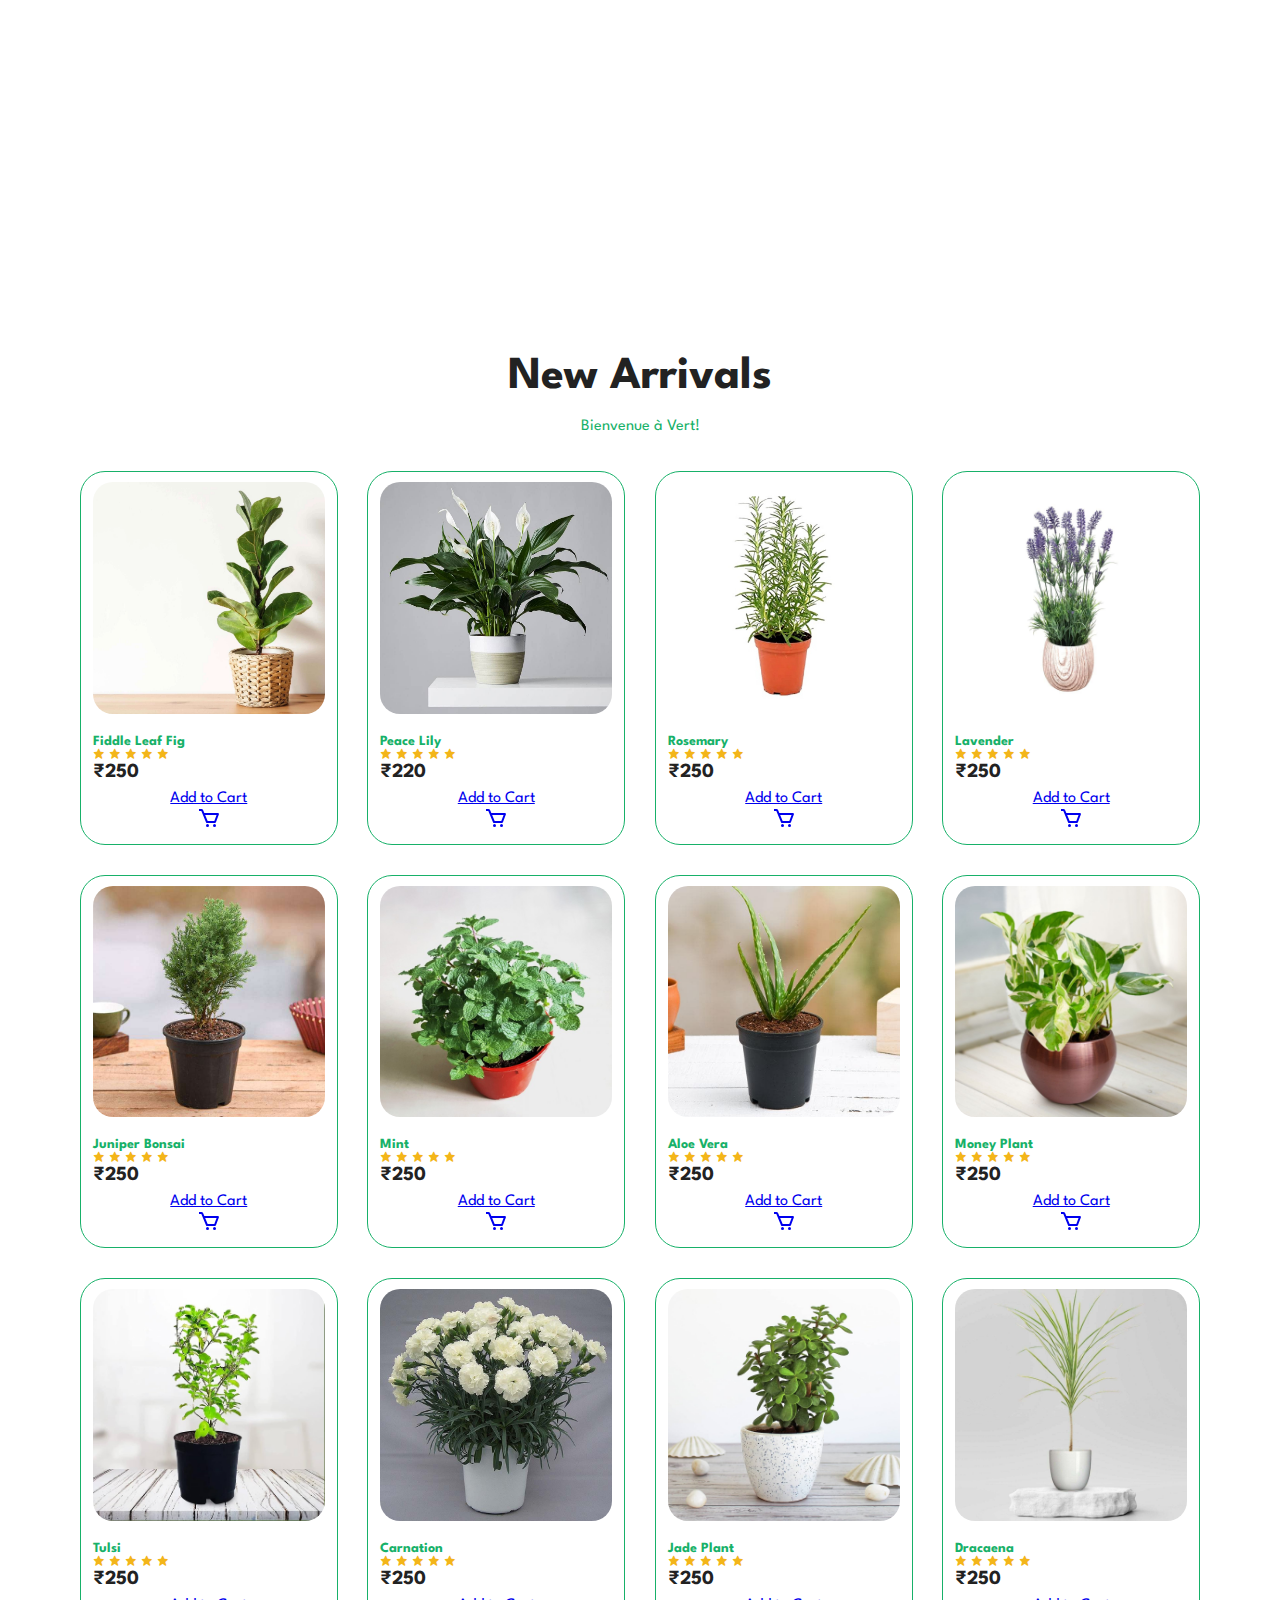
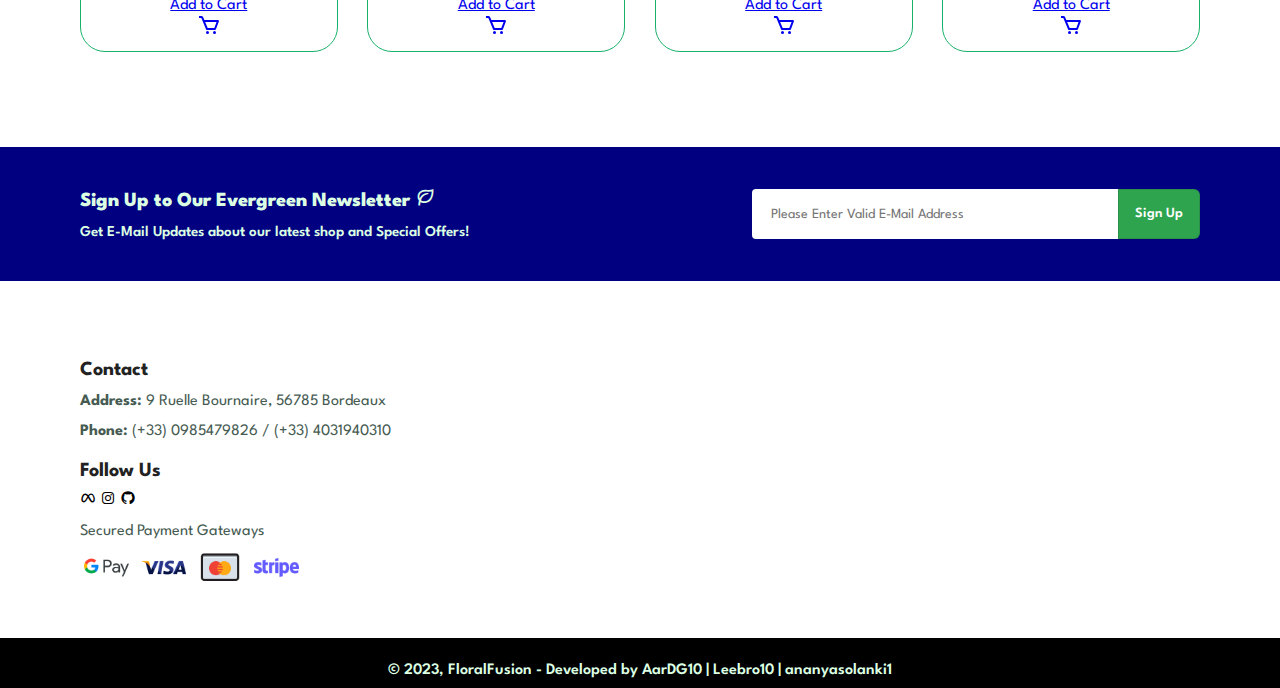
==== commit 5773beb4: "Hamburger Menu Functionality Added" ====
--- a/index.html
+++ b/index.html
@@ -19,7 +19,8 @@
                 <li><a href="about.html">About</a></li>
                 <li><a href="contact.html">Contact</a></li>
                 <li><a href="login.html">Login</a></li>
-                <li><a href="cart.html"><i class='bx bx-shopping-bag'></i></a></li>
+                <li id="lg-bag"><a href="cart.html"><i class='bx bx-shopping-bag'></i></a></li>
+                <a href="#" id="close"><i class='bx bx-x'></i></a>
             </ul>
         </div>
         <div id="mobile">
--- a/CSS/style.css
+++ b/CSS/style.css
@@ -52,6 +52,9 @@
 
 body{
     width:100%;
+    min-height: 100vh;
+    display: flex;
+    flex-direction: column;
 }
 
 /*The following css is for header section*/
@@ -81,6 +84,10 @@
     justify-content: center;
 }
 
+#navbar.active{
+    right:0px;
+}
+
 #navbar li{
     list-style: none;
     padding:0px 20px;
@@ -308,6 +315,10 @@
     color:var(--sec-color);
     font-weight: 600;
     font-size:15px;
+}
+
+#close{
+    display:none;
 }
 
 #news .form{
@@ -376,6 +387,11 @@
     height:50px;
     text-align: center;
     background-color: black;
+    left:0;
+    bottom: 0;
+    margin-bottom: 0px;
+    right:0px;
+    margin-top: auto;
 }
 
 /*Section Contains Media Queries*/
@@ -390,9 +406,10 @@
         right:-300px;
         height:100vh;
         width:300px;
-        background-color: white;
+        background-color: var(--sec-color);
         box-shadow: 0 40px 60px rgba(0,0,0,0.1);
         padding:80px 0 0 10px;
+        transition:0.3s;
     }
     #navbar li{
         margin-bottom: 25px;
@@ -406,4 +423,16 @@
         font-size: 24px;
         padding-left: 20px;
     }
+    #close{
+        display: initial;
+        position:absolute;
+        top:30px;
+        left:30px;
+        color:black;
+        font-size:24px;
+    }
+
+    #lg-bag{
+        display:none;
+    }
 }